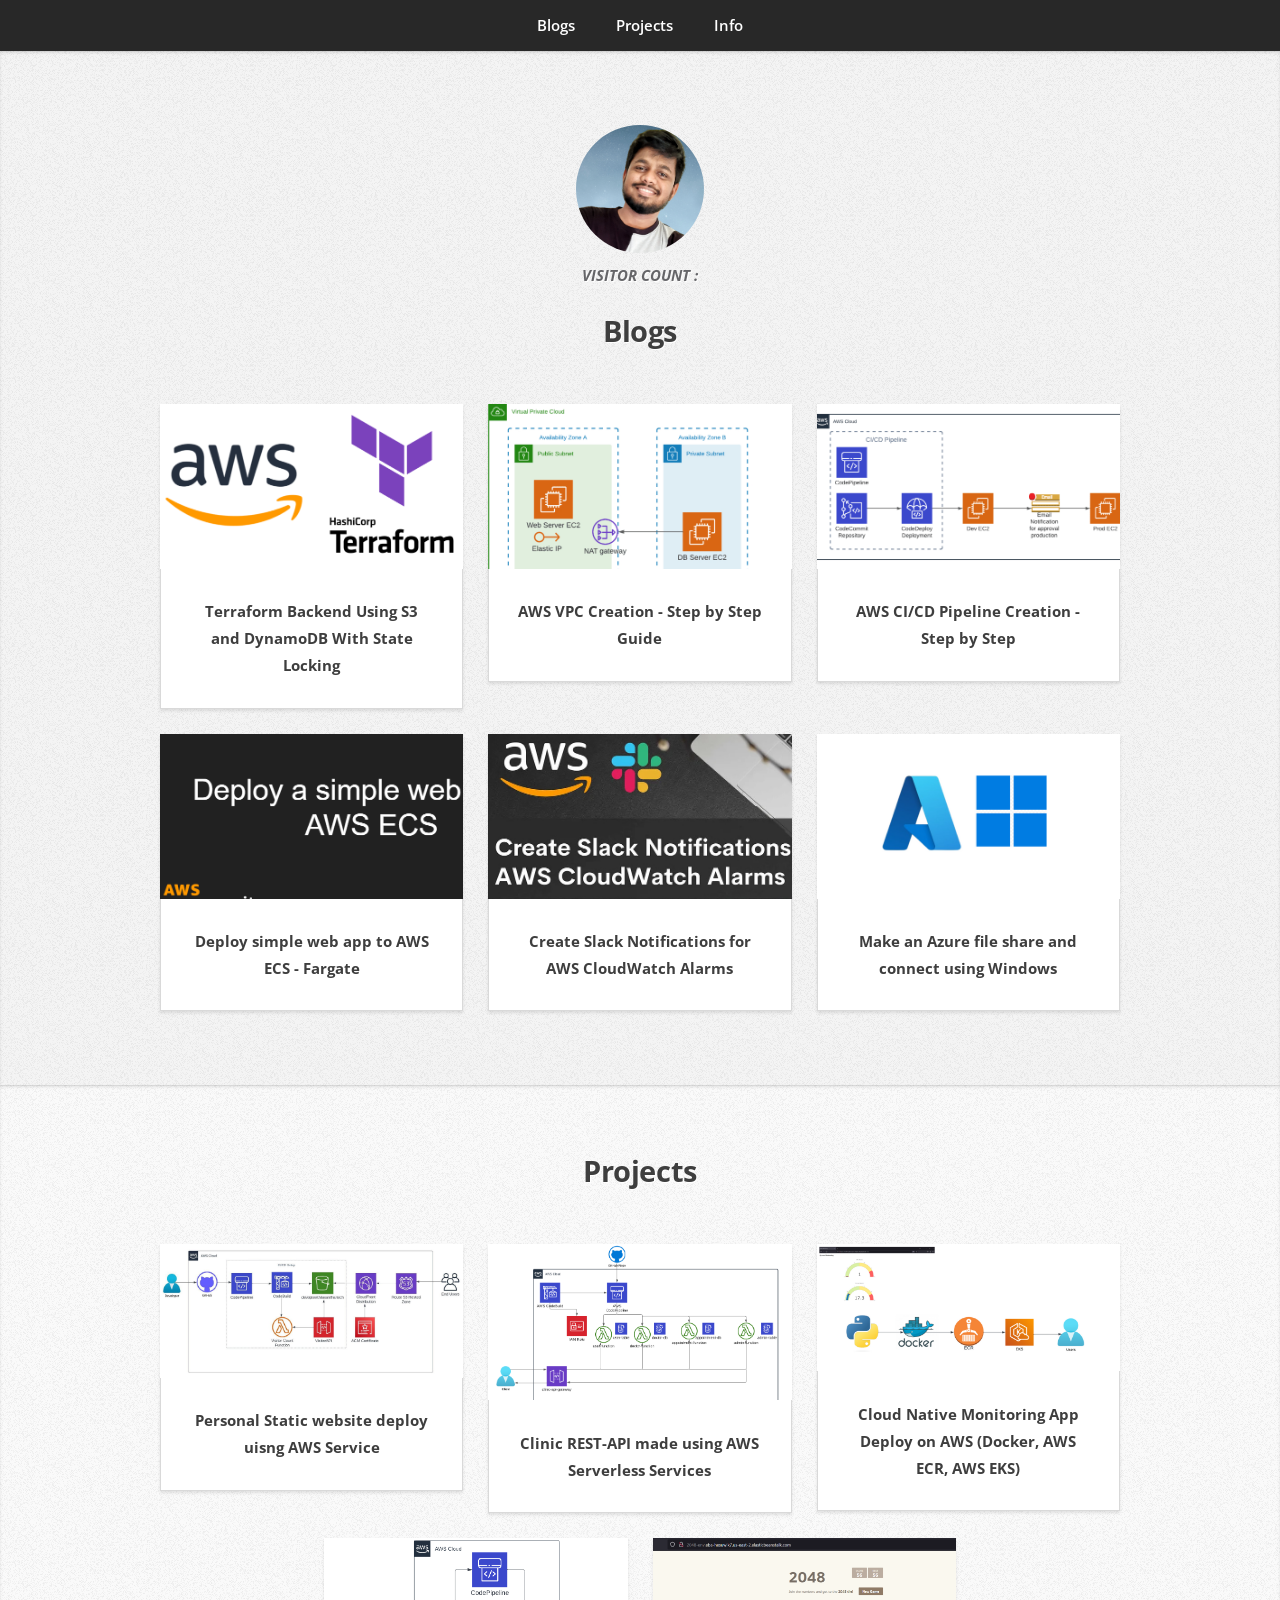
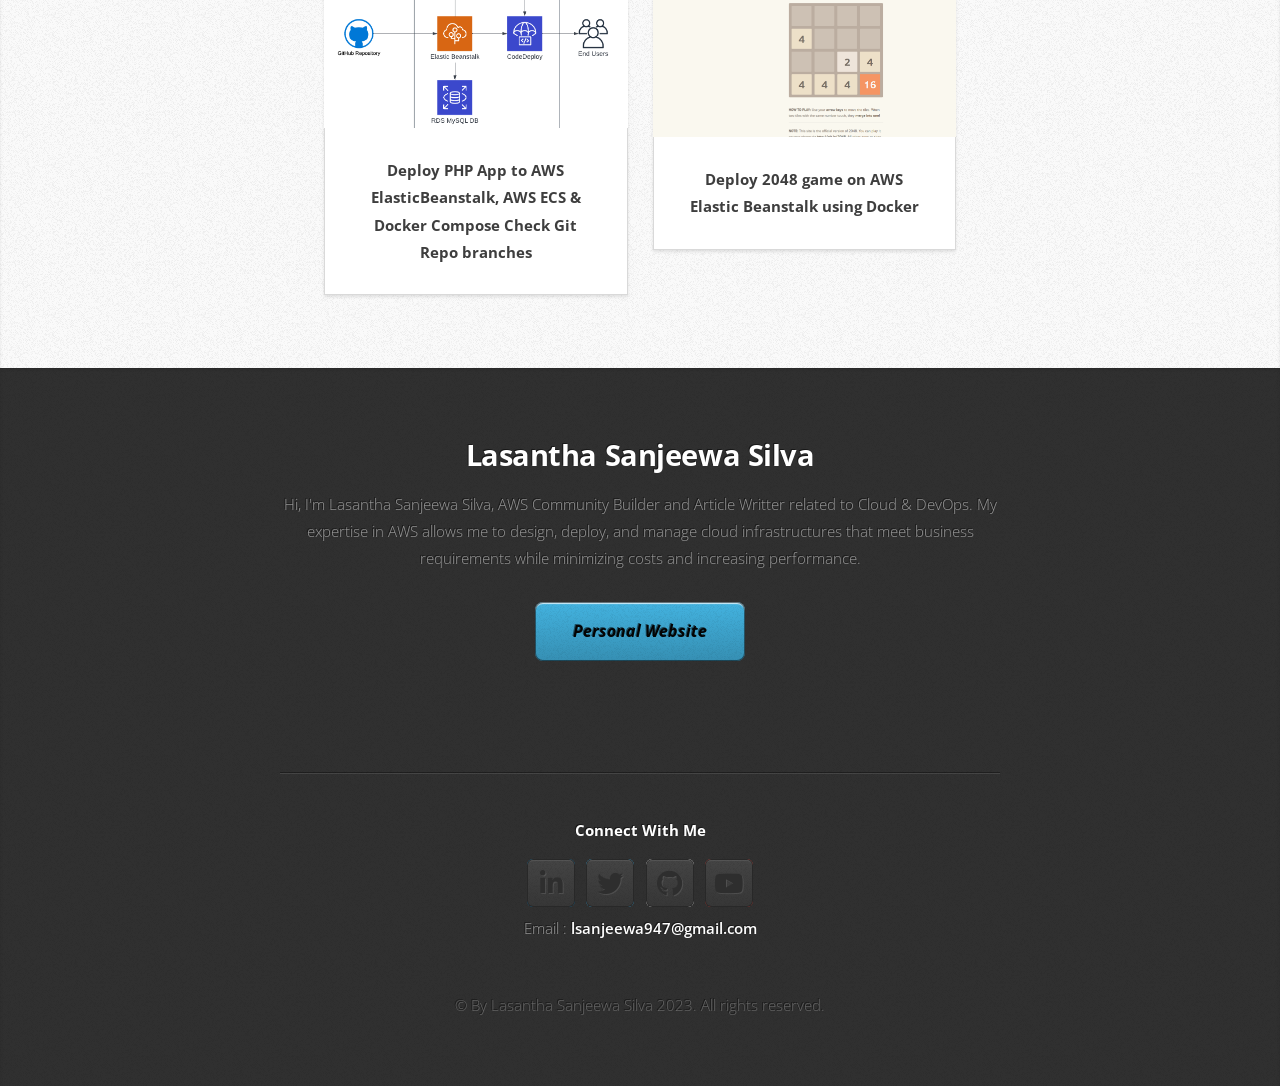
==== index.html @ e135e779 "2048 game project added" ====
<!DOCTYPE HTML>
<html>

<head>
	<title>DevOpsWithLasantha</title>
	<meta charset="utf-8" />
	<meta name="viewport" content="width=device-width, initial-scale=1, user-scalable=no" />
	<link rel="stylesheet" href="assets/css/main.css" />
	<link rel="shortcut icon" href="images/favicon.png">
</head>

<body class="is-preload">
	<nav id="nav">
		<ul class="container">
			<li><a href="#blogs">Blogs</a></li>
			<li><a href="#projects">Projects</a></li>
			<li><a href="#profile">Info</a></li>
		</ul>
	</nav>

	<!-- Blogs -->
	<article id="blogs" class="wrapper style3">
		<img src="images/me.png" alt="" style="width: 10%; height: 10%; border-radius: 50%;" />
		<div class="container">
			<p style="color: rgba(33, 33, 37, 0.677); font-style: italic; font-weight:bold;">VISITOR COUNT : <span id="visitor_counter"
					style="font-size: large" /></p>
			<header>
				<h2>Blogs</h2>
				<!-- <p>My blogs and articles</p> -->
			</header>
			<div class="row">
				<div class="col-4 col-6-medium col-12-small">
					<article class="box style2">
						<a href="https://www.linkedin.com/pulse/terraform-backend-using-s3-dynamodb-state-locking-sanjeewa-silva"
							class="image featured"><img src="images/pic01.png" alt="" /></a>
						<h4><a
								href="https://www.linkedin.com/pulse/terraform-backend-using-s3-dynamodb-state-locking-sanjeewa-silva">Terraform Backend Using S3 and DynamoDB
								With State Locking</a></h4>
						<!-- <p style="color: rgba(33, 33, 37, 0.677); font-weight: bold;">Terraform Backend Using S3 and DynamoDB
							With State Locking</p> -->
					</article>
				</div>
				<div class="col-4 col-6-medium col-12-small">
					<article class="box style2">
						<a href="https://dev.to/aws-builders/aws-vpc-creation-step-by-step-1pg7"
							class="image featured"><img src="images/pic02.jpg" alt="" /></a>
						<h4><a href="https://dev.to/aws-builders/aws-vpc-creation-step-by-step-1pg7">AWS VPC Creation - Step by Step Guide</a></h4>
					</article>
				</div>
				<div class="col-4 col-6-medium col-12-small">
					<article class="box style2">
						<a href="https://dev.to/aws-builders/aws-cicd-pipeline-creation-step-by-step-3cca"
							class="image featured"><img src="images/pic03.png" alt="" /></a>
						<h4><a href="https://dev.to/aws-builders/aws-cicd-pipeline-creation-step-by-step-3cca">AWS CI/CD Pipeline Creation - Step by
							Step</a></h4>
					</article>
				</div>
				<div class="col-4 col-6-medium col-12-small">
					<article class="box style2">
						<a href="https://youtu.be/NkG_6NHx3_g" class="image featured"><img src="images/pic04.png"
								alt="" /></a>
						<h4><a href="https://youtu.be/NkG_6NHx3_g">Deploy simple web app to AWS ECS -
							Fargate</a></h4>
					</article>
				</div>
				<div class="col-4 col-6-medium col-12-small">
					<article class="box style2">
						<a href="https://enlear.academy/create-slack-notifications-for-aws-cloudwatch-alarms-918e7bfd2ba5"
							class="image featured"><img src="images/pic05.jpg" alt="" /></a>
						<h4><a
								href="https://enlear.academy/create-slack-notifications-for-aws-cloudwatch-alarms-918e7bfd2ba5">Create Slack Notifications for AWS
								CloudWatch Alarms</a></h4>
					</article>
				</div>
				<div class="col-4 col-6-medium col-12-small">
					<article class="box style2">
						<a href="https://tealfeed.com/azure-file-share-connect-using-windows-qdv61"
							class="image featured"><img src="images/pic06.png" alt="" /></a>
						<h4><a href="https://tealfeed.com/azure-file-share-connect-using-windows-qdv61">Make an Azure file share and connect
							using Windows</a></h4>
					</article>
				</div>
			</div>
		</div>
	</article>

	<!-- Projects -->
	<article id="projects" class="wrapper style2">
		<div class="container">
			<header>
				<h2>Projects</h2>
				<!-- <p>Added github Repositories</p> -->
			</header>
			<div class="row aln-center">
				<div class="col-4 col-6-medium col-12-small">
					<article class="box style2">
						<a href="https://dev.to/aws-builders/how-i-built-my-personal-blog-site-using-aws-services-51l7" class="image featured"><img src="images/pro3.jpeg" alt="" /></a>
						<h4><a href="https://dev.to/aws-builders/how-i-built-my-personal-blog-site-using-aws-services-51l7">Personal Static website deploy uisng AWS Service</a></h4>
					</article>
				</div>
				<div class="col-4 col-6-medium col-12-small">
					<article class="box style2">
						<a href="https://github.com/sanju2/clinic-api" class="image featured"><img src="images/pro1.png"
								alt="" /></a>
						<h4><a href="https://github.com/sanju2/clinic-api">Clinic REST-API made using AWS Serverless
							Services</a></h4>
					</article>
				</div>
				<div class="col-4 col-6-medium col-12-small">
					<article class="box style2">
						<a href="https://github.com/sanju2/cloud-native-monitoring-app" class="image featured"><img
								src="images/pro4.png" alt="" /></a>
						<h4><a href="https://github.com/sanju2/cloud-native-monitoring-app">Cloud Native Monitoring App Deploy on AWS (Docker, AWS ECR, AWS EKS)</a></h4>
					</article>
				</div>
				<div class="col-4 col-6-medium col-12-small">
					<article class="box style2">
						<a href="https://github.com/sanju2/PHP-Crud-App" class="image featured"><img
								src="images/pro2.png" alt="" /></a>
						<h4><a href="https://github.com/sanju2/PHP-Crud-App">Deploy PHP App to AWS ElasticBeanstalk,
							AWS ECS & Docker Compose Check Git Repo branches</a></h4>
					</article>
				</div>
				<div class="col-4 col-6-medium col-12-small">
					<article class="box style2">
						<a href="https://github.com/sanju2/2048-game-on-aws-elasticbeanstalk" class="image featured"><img
								src="images/pro5.png" alt="" /></a>
						<h4><a href="https://github.com/sanju2/2048-game-on-aws-elasticbeanstalk">Deploy 2048 game on AWS Elastic Beanstalk using Docker</a></h4>
					</article>
				</div>
				<!-- <div class="col-4 col-6-medium col-12-small">
					<article class="box style2">
						<a href="https://github.com/sanju2/clinic-api" class="image featured"><img src="images/pro1.png" alt="" /></a>
						<h3><a href="https://github.com/sanju2/clinic-api">Clinic REST-API</a></h3>
						<p>Clinic REST-API made using AWS Serverless Services</p>
					</article>
				</div> -->
			</div>
			<!-- <footer>
				<p style="color: black;">Personal Website</p>
				<a href="https://sanju2.github.io" class="button small scrolly">Click Me</a>
			</footer> -->
		</div>
	</article>

	<!-- Contact && profile -->
	<article id="profile" class="wrapper style4">
		<div class="container medium">
			<header>
				<h2>Lasantha Sanjeewa Silva</h2>
				<My>Hi, I'm Lasantha Sanjeewa Silva, AWS Community Builder and Article Writter related to Cloud & DevOps. My expertise in AWS allows me to design, deploy, and manage cloud infrastructures that meet business requirements while minimizing costs and increasing performance.</p>
				<a href="https://sanju2.github.io" class="button small" style="font-style: italic; color: white;">Personal Website</a>
			</header>
			<div class="row">
				<div class="col-12">
					<hr />
					<h4>Connect With Me</h4>
					<ul class="social">
						<li><a href="https://www.linkedin.com/comm/mynetwork/discovery-see-all?usecase=PEOPLE_FOLLOWS&followMember=lasanthasilva" class="icon brands fa-linkedin-in"><span
							class="label">LinkedIn</span></a></li>
						<li><a href="https://twitter.com/LasanthaSilva96" class="icon brands fa-twitter"><span
									class="label">Twitter</span></a></li>
						<li><a href="https://github.com/sanju2" class="icon brands fa-github"><span
									class="label">Github</span></a></li>
						<li><a href="https://www.youtube.com/@devopswithlasantha" class="icon brands fa-youtube"><span
									class="label">Youtube</span></a></li>
					</ul>
					<p>Email : <b style="color: white;">lsanjeewa947@gmail.com</b></p>
					<br>
					<ul id="copyright">
						<li>&copy; By Lasantha Sanjeewa Silva 2023. All rights reserved.</li>
						<!-- <li>Design: <a href="http://html5up.net">HTML5 UP</a></li> -->
					</ul>
				</div>
			</div>
		</div>
	</article>

	<!-- Scripts -->
	<script src="assets/js/jquery.min.js"></script>
	<script src="assets/js/jquery.scrolly.min.js"></script>
	<script src="assets/js/browser.min.js"></script>
	<script src="assets/js/breakpoints.min.js"></script>
	<script src="assets/js/util.js"></script>
	<script src="assets/js/main.js"></script>
	<script>
		fetch('https://klwawx925m.execute-api.us-east-2.amazonaws.com/dev')
			.then(response => response.json())
			.then((data) => {
				document.getElementById('visitor_counter').innerText = data.Count
			})
	</script>
</body>

</html>
---- assets/css/main.css ----
@import url("https://fonts.googleapis.com/css?family=Open+Sans:300,300italic,600,600italic,700");
@import url("fontawesome-all.min.css");

/*
	Miniport by HTML5 UP
	html5up.net | @ajlkn
	Free for personal and commercial use under the CCA 3.0 license (html5up.net/license)
*/

html, body, div, span, applet, object,
iframe, h1, h2, h3, h4, h5, h6, p, blockquote,
pre, a, abbr, acronym, address, big, cite,
code, del, dfn, em, img, ins, kbd, q, s, samp,
small, strike, strong, sub, sup, tt, var, b,
u, i, center, dl, dt, dd, ol, ul, li, fieldset,
form, label, legend, table, caption, tbody,
tfoot, thead, tr, th, td, article, aside,
canvas, details, embed, figure, figcaption,
footer, header, hgroup, menu, nav, output, ruby,
section, summary, time, mark, audio, video {
	margin: 0;
	padding: 0;
	border: 0;
	font-size: 100%;
	font: inherit;
	vertical-align: baseline;}

article, aside, details, figcaption, figure,
footer, header, hgroup, menu, nav, section {
	display: block;}

body {
	line-height: 1;
}

ol, ul {
	list-style: none;
}

blockquote, q {
	quotes: none;
}

	blockquote:before, blockquote:after, q:before, q:after {
		content: '';
		content: none;
	}

table {
	border-collapse: collapse;
	border-spacing: 0;
}

body {
	-webkit-text-size-adjust: none;
}

mark {
	background-color: transparent;
	color: inherit;
}

input::-moz-focus-inner {
	border: 0;
	padding: 0;
}

input, select, textarea {
	-moz-appearance: none;
	-webkit-appearance: none;
	-ms-appearance: none;
	appearance: none;
}

/* Basic */

	html {
		box-sizing: border-box;
	}

	*, *:before, *:after {
		box-sizing: inherit;
	}

	body {
		padding-top: 3.5em;
	}

		body.is-preload *, body.is-preload *:before, body.is-preload *:after {
			-moz-animation: none !important;
			-webkit-animation: none !important;
			-ms-animation: none !important;
			animation: none !important;
			-moz-transition: none !important;
			-webkit-transition: none !important;
			-ms-transition: none !important;
			transition: none !important;
		}

	body, input, textarea, select {
		font-family: 'Open Sans', sans-serif;
		line-height: 1.85em;
		color: #888;
		font-weight: 300;
		font-size: 13pt;
	}

	a {
		-moz-transition: color .2s ease-in-out;
		-webkit-transition: color .2s ease-in-out;
		-ms-transition: color .2s ease-in-out;
		transition: color .2s ease-in-out;
		color: #43B3E0;
		text-decoration: underline;
	}

		a:hover {
			color: #43bff0 !important;
		}

		a img {
			border: 0;
		}

	b, strong {
		font-weight: 600;
		color: #3e3e3e;
	}

	i, em {
		font-style: italic;
	}

	sub {
		position: relative;
		top: 0.5em;
		font-size: 0.8em;
	}

	sup {
		position: relative;
		top: -0.5em;
		font-size: 0.8em;
	}

	blockquote {
		border-left: solid 0.75em #eee;
		padding: 1em 0 1em 1.5em;
		font-style: italic;
	}

	h1, h2, h3, h4, h5, h6 {
		color: #3e3e3e;
		margin: 0 0 0.75em 0;
	}

	h1 a, h2 a, h3 a, h4 a, h5 a, h6 a {
		text-decoration: none;
		color: inherit;
	}

	h2, h3, h4, h5, h6 {
		font-weight: 700;
	}

	h1 {
		font-size: 3.25em;
		letter-spacing: -0.025em;
		font-weight: 300;
	}

		h1 strong {
			font-weight: 700;
		}

	h2 {
		font-size: 2em;
		letter-spacing: -0.015em;
	}

	h3 {
		font-size: 1.5em;
		letter-spacing: -0.015em;
	}

	em, i {
		font-style: italic;
	}

	br.clear {
		clear: both;
	}

	hr {
		border: 0;
		border-top: solid 1px #444;
		border-top-color: rgba(0, 0, 0, 0.35);
		box-shadow: 0px 1px 0px 0px rgba(255, 255, 255, 0.1);
		height: 1px;
		margin: 3em 0;
	}

	p, ul, ol, dl, table {
		margin-bottom: 2em;
	}

	header {
		margin: 0 0 3em 0;
	}

		header > p {
			font-size: 1.25em;
			margin: 0;
		}

	footer {
		margin: 3em 0 0 0;
	}

		footer > p {
			font-size: 1.25em;
		}

/* Container */

	.container {
		margin: 0 auto;
		max-width: calc(100% - 50px);
		width: 1200px;
	}

		.container.medium {
			width: 900px;
		}

		@media screen and (max-width: 1680px) {

			.container {
				width: 1200px;
			}

				.container.medium {
					width: 900px;
				}

		}

		@media screen and (max-width: 1280px) {

			.container {
				width: 960px;
			}

				.container.medium {
					width: 720px;
				}

		}

		@media screen and (max-width: 980px) {

			.container {
				width: 100%;
			}

				.container.medium {
					width: 75%;
				}

		}

		@media screen and (max-width: 736px) {

			.container {
				width: 100%;
				max-width: calc(100% - 30px);
			}

				.container.medium {
					width: 100%;
				}

		}

/* Row */

	.row {
		display: flex;
		flex-wrap: wrap;
		box-sizing: border-box;
		align-items: stretch;
	}

		.row > * {
			box-sizing: border-box;
		}

		.row.gtr-uniform > * > :last-child {
			margin-bottom: 0;
		}

		.row.aln-left {
			justify-content: flex-start;
		}

		.row.aln-center {
			justify-content: center;
		}

		.row.aln-right {
			justify-content: flex-end;
		}

		.row.aln-top {
			align-items: flex-start;
		}

		.row.aln-middle {
			align-items: center;
		}

		.row.aln-bottom {
			align-items: flex-end;
		}

		.row > .imp {
			order: -1;
		}

		.row > .col-1 {
			width: 8.33333%;
		}

		.row > .off-1 {
			margin-left: 8.33333%;
		}

		.row > .col-2 {
			width: 16.66667%;
		}

		.row > .off-2 {
			margin-left: 16.66667%;
		}

		.row > .col-3 {
			width: 25%;
		}

		.row > .off-3 {
			margin-left: 25%;
		}

		.row > .col-4 {
			width: 33.33333%;
		}

		.row > .off-4 {
			margin-left: 33.33333%;
		}

		.row > .col-5 {
			width: 41.66667%;
		}

		.row > .off-5 {
			margin-left: 41.66667%;
		}

		.row > .col-6 {
			width: 50%;
		}

		.row > .off-6 {
			margin-left: 50%;
		}

		.row > .col-7 {
			width: 58.33333%;
		}

		.row > .off-7 {
			margin-left: 58.33333%;
		}

		.row > .col-8 {
			width: 66.66667%;
		}

		.row > .off-8 {
			margin-left: 66.66667%;
		}

		.row > .col-9 {
			width: 75%;
		}

		.row > .off-9 {
			margin-left: 75%;
		}

		.row > .col-10 {
			width: 83.33333%;
		}

		.row > .off-10 {
			margin-left: 83.33333%;
		}

		.row > .col-11 {
			width: 91.66667%;
		}

		.row > .off-11 {
			margin-left: 91.66667%;
		}

		.row > .col-12 {
			width: 100%;
		}

		.row > .off-12 {
			margin-left: 100%;
		}

		.row.gtr-0 {
			margin-top: 0px;
			margin-left: 0px;
		}

			.row.gtr-0 > * {
				padding: 0px 0 0 0px;
			}

			.row.gtr-0.gtr-uniform {
				margin-top: 0px;
			}

				.row.gtr-0.gtr-uniform > * {
					padding-top: 0px;
				}

		.row.gtr-25 {
			margin-top: -6.25px;
			margin-left: -6.25px;
		}

			.row.gtr-25 > * {
				padding: 6.25px 0 0 6.25px;
			}

			.row.gtr-25.gtr-uniform {
				margin-top: -6.25px;
			}

				.row.gtr-25.gtr-uniform > * {
					padding-top: 6.25px;
				}

		.row.gtr-50 {
			margin-top: -12.5px;
			margin-left: -12.5px;
		}

			.row.gtr-50 > * {
				padding: 12.5px 0 0 12.5px;
			}

			.row.gtr-50.gtr-uniform {
				margin-top: -12.5px;
			}

				.row.gtr-50.gtr-uniform > * {
					padding-top: 12.5px;
				}

		.row {
			margin-top: -25px;
			margin-left: -25px;
		}

			.row > * {
				padding: 25px 0 0 25px;
			}

			.row.gtr-uniform {
				margin-top: -25px;
			}

				.row.gtr-uniform > * {
					padding-top: 25px;
				}

		.row.gtr-150 {
			margin-top: -37.5px;
			margin-left: -37.5px;
		}

			.row.gtr-150 > * {
				padding: 37.5px 0 0 37.5px;
			}

			.row.gtr-150.gtr-uniform {
				margin-top: -37.5px;
			}

				.row.gtr-150.gtr-uniform > * {
					padding-top: 37.5px;
				}

		.row.gtr-200 {
			margin-top: -50px;
			margin-left: -50px;
		}

			.row.gtr-200 > * {
				padding: 50px 0 0 50px;
			}

			.row.gtr-200.gtr-uniform {
				margin-top: -50px;
			}

				.row.gtr-200.gtr-uniform > * {
					padding-top: 50px;
				}

		@media screen and (max-width: 1680px) {

			.row {
				display: flex;
				flex-wrap: wrap;
				box-sizing: border-box;
				align-items: stretch;
			}

				.row > * {
					box-sizing: border-box;
				}

				.row.gtr-uniform > * > :last-child {
					margin-bottom: 0;
				}

				.row.aln-left {
					justify-content: flex-start;
				}

				.row.aln-center {
					justify-content: center;
				}

				.row.aln-right {
					justify-content: flex-end;
				}

				.row.aln-top {
					align-items: flex-start;
				}

				.row.aln-middle {
					align-items: center;
				}

				.row.aln-bottom {
					align-items: flex-end;
				}

				.row > .imp-xlarge {
					order: -1;
				}

				.row > .col-1-xlarge {
					width: 8.33333%;
				}

				.row > .off-1-xlarge {
					margin-left: 8.33333%;
				}

				.row > .col-2-xlarge {
					width: 16.66667%;
				}

				.row > .off-2-xlarge {
					margin-left: 16.66667%;
				}

				.row > .col-3-xlarge {
					width: 25%;
				}

				.row > .off-3-xlarge {
					margin-left: 25%;
				}

				.row > .col-4-xlarge {
					width: 33.33333%;
				}

				.row > .off-4-xlarge {
					margin-left: 33.33333%;
				}

				.row > .col-5-xlarge {
					width: 41.66667%;
				}

				.row > .off-5-xlarge {
					margin-left: 41.66667%;
				}

				.row > .col-6-xlarge {
					width: 50%;
				}

				.row > .off-6-xlarge {
					margin-left: 50%;
				}

				.row > .col-7-xlarge {
					width: 58.33333%;
				}

				.row > .off-7-xlarge {
					margin-left: 58.33333%;
				}

				.row > .col-8-xlarge {
					width: 66.66667%;
				}

				.row > .off-8-xlarge {
					margin-left: 66.66667%;
				}

				.row > .col-9-xlarge {
					width: 75%;
				}

				.row > .off-9-xlarge {
					margin-left: 75%;
				}

				.row > .col-10-xlarge {
					width: 83.33333%;
				}

				.row > .off-10-xlarge {
					margin-left: 83.33333%;
				}

				.row > .col-11-xlarge {
					width: 91.66667%;
				}

				.row > .off-11-xlarge {
					margin-left: 91.66667%;
				}

				.row > .col-12-xlarge {
					width: 100%;
				}

				.row > .off-12-xlarge {
					margin-left: 100%;
				}

				.row.gtr-0 {
					margin-top: 0px;
					margin-left: 0px;
				}

					.row.gtr-0 > * {
						padding: 0px 0 0 0px;
					}

					.row.gtr-0.gtr-uniform {
						margin-top: 0px;
					}

						.row.gtr-0.gtr-uniform > * {
							padding-top: 0px;
						}

				.row.gtr-25 {
					margin-top: -6.25px;
					margin-left: -6.25px;
				}

					.row.gtr-25 > * {
						padding: 6.25px 0 0 6.25px;
					}

					.row.gtr-25.gtr-uniform {
						margin-top: -6.25px;
					}

						.row.gtr-25.gtr-uniform > * {
							padding-top: 6.25px;
						}

				.row.gtr-50 {
					margin-top: -12.5px;
					margin-left: -12.5px;
				}

					.row.gtr-50 > * {
						padding: 12.5px 0 0 12.5px;
					}

					.row.gtr-50.gtr-uniform {
						margin-top: -12.5px;
					}

						.row.gtr-50.gtr-uniform > * {
							padding-top: 12.5px;
						}

				.row {
					margin-top: -25px;
					margin-left: -25px;
				}

					.row > * {
						padding: 25px 0 0 25px;
					}

					.row.gtr-uniform {
						margin-top: -25px;
					}

						.row.gtr-uniform > * {
							padding-top: 25px;
						}

				.row.gtr-150 {
					margin-top: -37.5px;
					margin-left: -37.5px;
				}

					.row.gtr-150 > * {
						padding: 37.5px 0 0 37.5px;
					}

					.row.gtr-150.gtr-uniform {
						margin-top: -37.5px;
					}

						.row.gtr-150.gtr-uniform > * {
							padding-top: 37.5px;
						}

				.row.gtr-200 {
					margin-top: -50px;
					margin-left: -50px;
				}

					.row.gtr-200 > * {
						padding: 50px 0 0 50px;
					}

					.row.gtr-200.gtr-uniform {
						margin-top: -50px;
					}

						.row.gtr-200.gtr-uniform > * {
							padding-top: 50px;
						}

		}

		@media screen and (max-width: 1280px) {

			.row {
				display: flex;
				flex-wrap: wrap;
				box-sizing: border-box;
				align-items: stretch;
			}

				.row > * {
					box-sizing: border-box;
				}

				.row.gtr-uniform > * > :last-child {
					margin-bottom: 0;
				}

				.row.aln-left {
					justify-content: flex-start;
				}

				.row.aln-center {
					justify-content: center;
				}

				.row.aln-right {
					justify-content: flex-end;
				}

				.row.aln-top {
					align-items: flex-start;
				}

				.row.aln-middle {
					align-items: center;
				}

				.row.aln-bottom {
					align-items: flex-end;
				}

				.row > .imp-large {
					order: -1;
				}

				.row > .col-1-large {
					width: 8.33333%;
				}

				.row > .off-1-large {
					margin-left: 8.33333%;
				}

				.row > .col-2-large {
					width: 16.66667%;
				}

				.row > .off-2-large {
					margin-left: 16.66667%;
				}

				.row > .col-3-large {
					width: 25%;
				}

				.row > .off-3-large {
					margin-left: 25%;
				}

				.row > .col-4-large {
					width: 33.33333%;
				}

				.row > .off-4-large {
					margin-left: 33.33333%;
				}

				.row > .col-5-large {
					width: 41.66667%;
				}

				.row > .off-5-large {
					margin-left: 41.66667%;
				}

				.row > .col-6-large {
					width: 50%;
				}

				.row > .off-6-large {
					margin-left: 50%;
				}

				.row > .col-7-large {
					width: 58.33333%;
				}

				.row > .off-7-large {
					margin-left: 58.33333%;
				}

				.row > .col-8-large {
					width: 66.66667%;
				}

				.row > .off-8-large {
					margin-left: 66.66667%;
				}

				.row > .col-9-large {
					width: 75%;
				}

				.row > .off-9-large {
					margin-left: 75%;
				}

				.row > .col-10-large {
					width: 83.33333%;
				}

				.row > .off-10-large {
					margin-left: 83.33333%;
				}

				.row > .col-11-large {
					width: 91.66667%;
				}

				.row > .off-11-large {
					margin-left: 91.66667%;
				}

				.row > .col-12-large {
					width: 100%;
				}

				.row > .off-12-large {
					margin-left: 100%;
				}

				.row.gtr-0 {
					margin-top: 0px;
					margin-left: 0px;
				}

					.row.gtr-0 > * {
						padding: 0px 0 0 0px;
					}

					.row.gtr-0.gtr-uniform {
						margin-top: 0px;
					}

						.row.gtr-0.gtr-uniform > * {
							padding-top: 0px;
						}

				.row.gtr-25 {
					margin-top: -6.25px;
					margin-left: -6.25px;
				}

					.row.gtr-25 > * {
						padding: 6.25px 0 0 6.25px;
					}

					.row.gtr-25.gtr-uniform {
						margin-top: -6.25px;
					}

						.row.gtr-25.gtr-uniform > * {
							padding-top: 6.25px;
						}

				.row.gtr-50 {
					margin-top: -12.5px;
					margin-left: -12.5px;
				}

					.row.gtr-50 > * {
						padding: 12.5px 0 0 12.5px;
					}

					.row.gtr-50.gtr-uniform {
						margin-top: -12.5px;
					}

						.row.gtr-50.gtr-uniform > * {
							padding-top: 12.5px;
						}

				.row {
					margin-top: -25px;
					margin-left: -25px;
				}

					.row > * {
						padding: 25px 0 0 25px;
					}

					.row.gtr-uniform {
						margin-top: -25px;
					}

						.row.gtr-uniform > * {
							padding-top: 25px;
						}

				.row.gtr-150 {
					margin-top: -37.5px;
					margin-left: -37.5px;
				}

					.row.gtr-150 > * {
						padding: 37.5px 0 0 37.5px;
					}

					.row.gtr-150.gtr-uniform {
						margin-top: -37.5px;
					}

						.row.gtr-150.gtr-uniform > * {
							padding-top: 37.5px;
						}

				.row.gtr-200 {
					margin-top: -50px;
					margin-left: -50px;
				}

					.row.gtr-200 > * {
						padding: 50px 0 0 50px;
					}

					.row.gtr-200.gtr-uniform {
						margin-top: -50px;
					}

						.row.gtr-200.gtr-uniform > * {
							padding-top: 50px;
						}

		}

		@media screen and (max-width: 980px) {

			.row {
				display: flex;
				flex-wrap: wrap;
				box-sizing: border-box;
				align-items: stretch;
			}

				.row > * {
					box-sizing: border-box;
				}

				.row.gtr-uniform > * > :last-child {
					margin-bottom: 0;
				}

				.row.aln-left {
					justify-content: flex-start;
				}

				.row.aln-center {
					justify-content: center;
				}

				.row.aln-right {
					justify-content: flex-end;
				}

				.row.aln-top {
					align-items: flex-start;
				}

				.row.aln-middle {
					align-items: center;
				}

				.row.aln-bottom {
					align-items: flex-end;
				}

				.row > .imp-medium {
					order: -1;
				}

				.row > .col-1-medium {
					width: 8.33333%;
				}

				.row > .off-1-medium {
					margin-left: 8.33333%;
				}

				.row > .col-2-medium {
					width: 16.66667%;
				}

				.row > .off-2-medium {
					margin-left: 16.66667%;
				}

				.row > .col-3-medium {
					width: 25%;
				}

				.row > .off-3-medium {
					margin-left: 25%;
				}

				.row > .col-4-medium {
					width: 33.33333%;
				}

				.row > .off-4-medium {
					margin-left: 33.33333%;
				}

				.row > .col-5-medium {
					width: 41.66667%;
				}

				.row > .off-5-medium {
					margin-left: 41.66667%;
				}

				.row > .col-6-medium {
					width: 50%;
				}

				.row > .off-6-medium {
					margin-left: 50%;
				}

				.row > .col-7-medium {
					width: 58.33333%;
				}

				.row > .off-7-medium {
					margin-left: 58.33333%;
				}

				.row > .col-8-medium {
					width: 66.66667%;
				}

				.row > .off-8-medium {
					margin-left: 66.66667%;
				}

				.row > .col-9-medium {
					width: 75%;
				}

				.row > .off-9-medium {
					margin-left: 75%;
				}

				.row > .col-10-medium {
					width: 83.33333%;
				}

				.row > .off-10-medium {
					margin-left: 83.33333%;
				}

				.row > .col-11-medium {
					width: 91.66667%;
				}

				.row > .off-11-medium {
					margin-left: 91.66667%;
				}

				.row > .col-12-medium {
					width: 100%;
				}

				.row > .off-12-medium {
					margin-left: 100%;
				}

				.row.gtr-0 {
					margin-top: 0px;
					margin-left: 0px;
				}

					.row.gtr-0 > * {
						padding: 0px 0 0 0px;
					}

					.row.gtr-0.gtr-uniform {
						margin-top: 0px;
					}

						.row.gtr-0.gtr-uniform > * {
							padding-top: 0px;
						}

				.row.gtr-25 {
					margin-top: -6.25px;
					margin-left: -6.25px;
				}

					.row.gtr-25 > * {
						padding: 6.25px 0 0 6.25px;
					}

					.row.gtr-25.gtr-uniform {
						margin-top: -6.25px;
					}

						.row.gtr-25.gtr-uniform > * {
							padding-top: 6.25px;
						}

				.row.gtr-50 {
					margin-top: -12.5px;
					margin-left: -12.5px;
				}

					.row.gtr-50 > * {
						padding: 12.5px 0 0 12.5px;
					}

					.row.gtr-50.gtr-uniform {
						margin-top: -12.5px;
					}

						.row.gtr-50.gtr-uniform > * {
							padding-top: 12.5px;
						}

				.row {
					margin-top: -25px;
					margin-left: -25px;
				}

					.row > * {
						padding: 25px 0 0 25px;
					}

					.row.gtr-uniform {
						margin-top: -25px;
					}

						.row.gtr-uniform > * {
							padding-top: 25px;
						}

				.row.gtr-150 {
					margin-top: -37.5px;
					margin-left: -37.5px;
				}

					.row.gtr-150 > * {
						padding: 37.5px 0 0 37.5px;
					}

					.row.gtr-150.gtr-uniform {
						margin-top: -37.5px;
					}

						.row.gtr-150.gtr-uniform > * {
							padding-top: 37.5px;
						}

				.row.gtr-200 {
					margin-top: -50px;
					margin-left: -50px;
				}

					.row.gtr-200 > * {
						padding: 50px 0 0 50px;
					}

					.row.gtr-200.gtr-uniform {
						margin-top: -50px;
					}

						.row.gtr-200.gtr-uniform > * {
							padding-top: 50px;
						}

		}

		@media screen and (max-width: 736px) {

			.row {
				display: flex;
				flex-wrap: wrap;
				box-sizing: border-box;
				align-items: stretch;
			}

				.row > * {
					box-sizing: border-box;
				}

				.row.gtr-uniform > * > :last-child {
					margin-bottom: 0;
				}

				.row.aln-left {
					justify-content: flex-start;
				}

				.row.aln-center {
					justify-content: center;
				}

				.row.aln-right {
					justify-content: flex-end;
				}

				.row.aln-top {
					align-items: flex-start;
				}

				.row.aln-middle {
					align-items: center;
				}

				.row.aln-bottom {
					align-items: flex-end;
				}

				.row > .imp-small {
					order: -1;
				}

				.row > .col-1-small {
					width: 8.33333%;
				}

				.row > .off-1-small {
					margin-left: 8.33333%;
				}

				.row > .col-2-small {
					width: 16.66667%;
				}

				.row > .off-2-small {
					margin-left: 16.66667%;
				}

				.row > .col-3-small {
					width: 25%;
				}

				.row > .off-3-small {
					margin-left: 25%;
				}

				.row > .col-4-small {
					width: 33.33333%;
				}

				.row > .off-4-small {
					margin-left: 33.33333%;
				}

				.row > .col-5-small {
					width: 41.66667%;
				}

				.row > .off-5-small {
					margin-left: 41.66667%;
				}

				.row > .col-6-small {
					width: 50%;
				}

				.row > .off-6-small {
					margin-left: 50%;
				}

				.row > .col-7-small {
					width: 58.33333%;
				}

				.row > .off-7-small {
					margin-left: 58.33333%;
				}

				.row > .col-8-small {
					width: 66.66667%;
				}

				.row > .off-8-small {
					margin-left: 66.66667%;
				}

				.row > .col-9-small {
					width: 75%;
				}

				.row > .off-9-small {
					margin-left: 75%;
				}

				.row > .col-10-small {
					width: 83.33333%;
				}

				.row > .off-10-small {
					margin-left: 83.33333%;
				}

				.row > .col-11-small {
					width: 91.66667%;
				}

				.row > .off-11-small {
					margin-left: 91.66667%;
				}

				.row > .col-12-small {
					width: 100%;
				}

				.row > .off-12-small {
					margin-left: 100%;
				}

				.row.gtr-0 {
					margin-top: 0px;
					margin-left: 0px;
				}

					.row.gtr-0 > * {
						padding: 0px 0 0 0px;
					}

					.row.gtr-0.gtr-uniform {
						margin-top: 0px;
					}

						.row.gtr-0.gtr-uniform > * {
							padding-top: 0px;
						}

				.row.gtr-25 {
					margin-top: -3.75px;
					margin-left: -3.75px;
				}

					.row.gtr-25 > * {
						padding: 3.75px 0 0 3.75px;
					}

					.row.gtr-25.gtr-uniform {
						margin-top: -3.75px;
					}

						.row.gtr-25.gtr-uniform > * {
							padding-top: 3.75px;
						}

				.row.gtr-50 {
					margin-top: -7.5px;
					margin-left: -7.5px;
				}

					.row.gtr-50 > * {
						padding: 7.5px 0 0 7.5px;
					}

					.row.gtr-50.gtr-uniform {
						margin-top: -7.5px;
					}

						.row.gtr-50.gtr-uniform > * {
							padding-top: 7.5px;
						}

				.row {
					margin-top: -15px;
					margin-left: -15px;
				}

					.row > * {
						padding: 15px 0 0 15px;
					}

					.row.gtr-uniform {
						margin-top: -15px;
					}

						.row.gtr-uniform > * {
							padding-top: 15px;
						}

				.row.gtr-150 {
					margin-top: -22.5px;
					margin-left: -22.5px;
				}

					.row.gtr-150 > * {
						padding: 22.5px 0 0 22.5px;
					}

					.row.gtr-150.gtr-uniform {
						margin-top: -22.5px;
					}

						.row.gtr-150.gtr-uniform > * {
							padding-top: 22.5px;
						}

				.row.gtr-200 {
					margin-top: -30px;
					margin-left: -30px;
				}

					.row.gtr-200 > * {
						padding: 30px 0 0 30px;
					}

					.row.gtr-200.gtr-uniform {
						margin-top: -30px;
					}

						.row.gtr-200.gtr-uniform > * {
							padding-top: 30px;
						}

		}

/* Form */

	form label {
		color: #3e3e3e;
		font-weight: 700;
		display: block;
		margin: 0 0 0.5em 0;
	}

	form input[type=text],
	form input[type=email],
	form input[type=password],
	form select,
	form textarea {
		-moz-transition: background .2s ease-in-out, box-shadow .2s ease-in-out;
		-webkit-transition: background .2s ease-in-out, box-shadow .2s ease-in-out;
		-ms-transition: background .2s ease-in-out, box-shadow .2s ease-in-out;
		transition: background .2s ease-in-out, box-shadow .2s ease-in-out;
		-webkit-appearance: none;
		display: block;
		border: 0;
		padding: 0.75em;
		font-size: 1em;
		border-radius: 8px;
		border: solid 1px #ddd;
		background: #fff;
		color: #bbb;
		box-shadow: inset 0px 2px 3px 1px rgba(0, 0, 0, 0.05), 0px 1px 0px 0px rgba(255, 255, 255, 0.025);
		width: 100%;
	}

		form input[type=text]:focus,
		form input[type=email]:focus,
		form input[type=password]:focus,
		form select:focus,
		form textarea:focus {
			background: #fafafa;
			box-shadow: inset 0px 2px 5px 0px rgba(0, 0, 0, 0.05), 0px 1px 0px 0px rgba(255, 255, 255, 0.025), inset 0px 0px 2px 1px #43bff0;
		}

	form textarea {
		height: 15em;
	}

	form .actions:last-child {
		margin-bottom: 0;
	}

	form ::-webkit-input-placeholder {
		color: #555 !important;
	}

	form :-moz-placeholder {
		color: #555 !important;
	}

	form ::-moz-placeholder {
		color: #555 !important;
	}

	form :-ms-input-placeholder {
		color: #555 !important;
	}

	form ::-moz-focus-inner {
		border: 0;
	}

/* Tables */

	table {
		width: 100%;
	}

		table.default {
			width: 100%;
		}

			table.default tr {
				border-top: solid 1px #eee;
			}

				table.default tr:first-child {
					border-top: 0;
				}

			table.default td {
				padding: 0.5em 1em 0.5em 1em;
			}

			table.default th {
				text-align: left;
				padding: 0.5em 1em 0.5em 1em;
				font-weight: 600;
				margin: 0 0 1em 0;
			}

			table.default thead {
				background: #4f4f4f;
				color: #fff;
			}

/* Section/Article */

	section, article {
		margin-bottom: 3em;
	}

	section > :last-child,
	article > :last-child,
	section:last-child,
	article:last-child {
		margin-bottom: 0;
	}

/* Image */

	.image {
		display: inline-block;
		position: relative;
	}

		.image img {
			display: block;
			width: 100%;
		}

		.image.fit {
			display: block;
			width: 100%;
		}

		.image.featured {
			display: block;
			width: 100%;
			margin: 0 0 2em 0;
		}

		.image.left {
			float: left;
			margin: 0 2em 2em 0;
		}

		.image.centered {
			display: block;
			margin: 0 0 2em 0;
		}

			.image.centered img {
				margin: 0 auto;
				width: auto;
			}

/* Button */

	input[type="button"],
	input[type="submit"],
	input[type="reset"],
	button,
	.button {
		background-image: url("images/bg.png"), -moz-linear-gradient(top, rgba(0, 0, 0, 0), rgba(0, 0, 0, 0.2));
		background-image: url("images/bg.png"), -webkit-linear-gradient(top, rgba(0, 0, 0, 0), rgba(0, 0, 0, 0.2));
		background-image: url("images/bg.png"), -ms-linear-gradient(top, rgba(0, 0, 0, 0), rgba(0, 0, 0, 0.2));
		background-image: url("images/bg.png"), linear-gradient(top, rgba(0, 0, 0, 0), rgba(0, 0, 0, 0.2));
		-moz-transition: background-color .2s ease-in-out;
		-webkit-transition: background-color .2s ease-in-out;
		-ms-transition: background-color .2s ease-in-out;
		transition: background-color .2s ease-in-out;
		-webkit-appearance: none;
		position: relative;
		display: inline-block;
		color: #030303 !important;
		text-decoration: none;
		font-weight: 700;
		border: 0;
		outline: 0;
		cursor: pointer;
		border-radius: 8px;
		text-shadow: -1px -1px 0.5px rgba(0, 0, 0, 0.5);
		overflow: hidden;
		box-shadow: inset 0px 0px 0px 1px rgba(0, 0, 0, 0.5), inset 0px 2px 1px 0px rgba(255, 255, 255, 0.75);
		background-color: #43B3E0;
		padding: 1em 2.35em 1em 2.35em;
		font-size: 1.1em;
		max-width: 24em;
	}

		input[type="button"]:hover,
		input[type="submit"]:hover,
		input[type="reset"]:hover,
		button:hover,
		.button:hover {
			background-color: #43bff0;
			color: #fff !important;
		}

		input[type="button"]:active,
		input[type="submit"]:active,
		input[type="reset"]:active,
		button:active,
		.button:active {
			background-color: #3BA8D3;
			top: 1px;
		}

		input[type="button"].large,
		input[type="submit"].large,
		input[type="reset"].large,
		button.large,
		.button.large {
			font-size: 1.5em;
			letter-spacing: -0.025em;
		}

		input[type="button"].alt,
		input[type="submit"].alt,
		input[type="reset"].alt,
		button.alt,
		.button.alt {
			background-color: #444;
			box-shadow: inset 0px 0px 0px 1px #242424, inset 0px 2px 1px 0px rgba(255, 255, 255, 0.2);
		}

			input[type="button"].alt:hover,
			input[type="submit"].alt:hover,
			input[type="reset"].alt:hover,
			button.alt:hover,
			.button.alt:hover {
				background-color: #4f4f4f;
				color: #fff !important;
			}

			input[type="button"].alt:active,
			input[type="submit"].alt:active,
			input[type="reset"].alt:active,
			button.alt:active,
			.button.alt:active {
				background-color: #3f3f3f;
			}

/* List */

	ul {
		list-style: disc;
		padding-left: 1em;
	}

		ul li {
			padding-left: 0.5em;
		}

	ol {
		list-style: decimal;
		padding-left: 1.25em;
	}

		ol li {
			padding-left: 0.25em;
		}

/* Social */

	ul.social {
		cursor: default;
		margin: 0;
		list-style: none;
		padding-left: 0;
	}

		ul.social li {
			position: relative;
			display: inline-block;
			margin: 0.25em;
			top: 0;
			padding-left: 0;
		}

			ul.social li a {
				-moz-transition: top .2s ease-in-out;
				-webkit-transition: top .2s ease-in-out;
				-ms-transition: top .2s ease-in-out;
				transition: top .2s ease-in-out;
				display: block;
				width: 48px;
				height: 48px;
				border-radius: 6px;
				top: 0;
				position: relative;
			}

				ul.social li a:before {
					background-image: url("images/bg.png"), -moz-linear-gradient(top, rgba(0, 0, 0, 0), rgba(0, 0, 0, 0.2));
					background-image: url("images/bg.png"), -webkit-linear-gradient(top, rgba(0, 0, 0, 0), rgba(0, 0, 0, 0.2));
					background-image: url("images/bg.png"), -ms-linear-gradient(top, rgba(0, 0, 0, 0), rgba(0, 0, 0, 0.2));
					background-image: url("images/bg.png"), linear-gradient(top, rgba(0, 0, 0, 0), rgba(0, 0, 0, 0.2));
					-moz-transition: background-color .2s ease-in-out;
					-webkit-transition: background-color .2s ease-in-out;
					-ms-transition: background-color .2s ease-in-out;
					transition: background-color .2s ease-in-out;
					background-color: #444;
					border-radius: 6px;
					box-shadow: inset 0px 0px 0px 1px #282828, inset 0px 2px 1px 0px rgba(255, 255, 255, 0.1);
					color: #2E2E2E !important;
					display: block;
					font-size: 26px;
					height: 48px;
					line-height: 48px;
					text-align: center;
					outline: 0;
					overflow: hidden;
					text-shadow: 1px 1px 0px rgba(255, 255, 255, 0.1);
					width: 48px;
				}

				ul.social li a.fa-twitter {
					background-color: #2DAAE4;
				}

				ul.social li a.fa-facebook-f {
					background-color: #3C5A98;
				}

				ul.social li a.fa-dribbble {
					background-color: #C4376B;
				}

				ul.social li a.fa-linkedin-in {
					background-color: #006599;
				}

				ul.social li a.fa-tumblr {
					background-color: #51718A;
				}

				ul.social li a.fa-google-plus {
					background-color: #DA2713;
				}

				ul.social li a.fa-github {
					background-color: #FAFAFA;
				}

				ul.social li a.fa-rss {
					background-color: #F2600B;
				}

				ul.social li a.fa-instagram {
					background-color: #E0D7C8;
				}

				ul.social li a.fa-foursquare {
					background-color: #39A3D4;
				}

				ul.social li a.fa-skype {
					background-color: #10BEF1;
				}

				ul.social li a.fa-soundcloud {
					background-color: #FE5419;
				}

				ul.social li a.fa-youtube {
					background-color: #BF2E25;
				}

				ul.social li a.fa-blogger {
					background-color: #FF6501;
				}

				ul.social li a.fa-flickr {
					background-color: #0062DB;
				}

				ul.social li a.fa-vimeo {
					background-color: #4C8AB0;
				}

				ul.social li a:hover {
					top: -5px;
				}

					ul.social li a:hover:before {
						background-color: transparent;
					}

/* Actions */

	ul.actions {
		list-style: none;
		padding-left: 0;
	}

		ul.actions li {
			display: inline-block;
			margin: 0 0 0 1em;
			padding-left: 0;
		}

			ul.actions li:first-child {
				margin-left: 0;
			}

/* Box */

	.box {
		background: #ffffff;
		box-shadow: inset 0px 0px 0px 1px rgba(0, 0, 0, 0.15), 0px 2px 3px 0px rgba(0, 0, 0, 0.1);
		text-align: center;
		padding: 2em;
	}

		.box.style1 {
			padding: 3em 2em 3.5em 2em;
		}

			.box.style1 h3 {
				margin-bottom: 0.5em;
			}

		.box.style2 h3 {
			margin-bottom: 0.25em;
		}

		.box.style2 .image {
			position: relative;
			left: 2em;
			top: 2em;
			margin: -4em 0 4em -4em;
			width: auto;
		}

/* Icons */

	.icon {
		text-decoration: none;
		text-decoration: none;
	}

		.icon:before {
			-moz-osx-font-smoothing: grayscale;
			-webkit-font-smoothing: antialiased;
			display: inline-block;
			font-style: normal;
			font-variant: normal;
			text-rendering: auto;
			line-height: 1;
			text-transform: none !important;
			font-family: 'Font Awesome 5 Free';
			font-weight: 400;
		}

		.icon:before {
			font-size: 1.25em;
		}

		.icon > .label {
			display: none;
		}

		.icon.solid:before {
			font-weight: 900;
		}

		.icon.brands:before {
			font-family: 'Font Awesome 5 Brands';
		}

		.icon.featured {
			color: #EA8A95;
			display: block;
			margin: 0 0 1.5em 0;
			cursor: default;
		}

			.icon.featured:before {
				font-size: 6em;
			}

/* Wrappers */

	.wrapper {
		background-image: url("images/bg.png");
		box-shadow: inset 0px 1px 0px 0px rgba(0, 0, 0, 0.05), inset 0px 2px 3px 0px rgba(0, 0, 0, 0.1);
		padding: 8em 0 8em 0;
		text-align: center;
	}

		.wrapper.style1 {
			background-image: none;
			background-color: #fff;
		}

		.wrapper.style2 {
			background-color: #fafafa;
			text-shadow: 1px 1px 0px #fff;
		}

		.wrapper.style3 {
			background-color: #f4f4f4;
			text-shadow: 1px 1px 0px #fff;
		}

		.wrapper.style4 {
			background-color: #303030;
			color: #999;
			text-shadow: -1px -1px 0px #181818;
		}

			.wrapper.style4 h1, .wrapper.style4 h2, .wrapper.style4 h3, .wrapper.style4 h4, .wrapper.style4 h5, .wrapper.style4 h6 {
				color: #fff;
			}

			.wrapper.style4 form input[type=text],
			.wrapper.style4 form input[type=password],
			.wrapper.style4 form select,
			.wrapper.style4 form textarea {
				border: none;
				background: #282828;
			}

				.wrapper.style4 form input[type=text]:focus,
				.wrapper.style4 form input[type=password]:focus,
				.wrapper.style4 form select:focus,
				.wrapper.style4 form textarea:focus {
					background: #252525;
				}

/* Nav */

	#nav {
		background-color: #282828;
		text-align: center;
		position: fixed;
		left: 0;
		top: 0;
		width: 100%;
		z-index: 10000;
		cursor: default;
		height: 3.5em;
		line-height: 3.5em;
	}

		#nav ul {
			margin-bottom: 0;
			list-style: none;
			padding-left: 0;
		}

		#nav li {
			display: inline-block;
			padding-left: 0;
		}

		#nav a {
			-moz-transition: background-color .2s ease-in-out;
			-webkit-transition: background-color .2s ease-in-out;
			-ms-transition: background-color .2s ease-in-out;
			transition: background-color .2s ease-in-out;
			position: relative;
			display: block;
			color: #fff;
			text-decoration: none;
			outline: 0;
			font-weight: 600;
			border-radius: 8px;
			color: #fff;
			height: 2.5em;
			line-height: 2.5em;
			padding: 0 1.25em;
		}

			#nav a:hover {
				color: #fff !important;
				background: #383838;
			}

			#nav a.active {
				background: #484848;
			}

				#nav a.active:before {
					content: '';
					display: block;
					position: absolute;
					bottom: -0.6em;
					left: 50%;
					margin-left: -0.75em;
					border-left: solid 0.75em transparent;
					border-right: solid 0.75em transparent;
					border-top: solid 0.6em #282828;
				}

/* Articles */

	body > article {
		margin-bottom: 0;
	}

	#top {
		padding: 10em 0 10em 0;
		text-align: left;
	}

		#top .image {
			border-radius: 100%;
			width: 20em;
			height: 20em;
			margin: 0;
		}

			#top .image img {
				border-radius: 100%;
			}

		#top h1 {
			margin-top: 0.35em;
		}

		#top p {
			font-size: 1.5em;
			line-height: 1.75em;
		}

			#top p a {
				color: inherit;
			}

	#contact footer {
		font-size: 0.9em;
	}

/* Copyright */

	#copyright {
		color: #666;
		font-size: 1em;
		line-height: 1em;
		list-style: none;
		padding-left: 0;
		margin-bottom: 0;
	}

		#copyright li {
			display: inline-block;
			border-left: solid 1px rgba(0, 0, 0, 0.5);
			box-shadow: -1px 0px 0px 0px rgba(255, 255, 255, 0.1);
			padding: 0 0 0 1em;
			margin: 0 0 0 1em;
		}

			#copyright li:first-child {
				border: 0;
				box-shadow: none;
				padding-left: 0;
				margin-left: 0;
			}

		#copyright a {
			-moz-transition: color .2s ease-in-out;
			-webkit-transition: color .2s ease-in-out;
			-ms-transition: color .2s ease-in-out;
			transition: color .2s ease-in-out;
			color: inherit;
		}

			#copyright a:hover {
				color: #777;
			}

/* Large */

	@media screen and (max-width: 1280px) {

		/* Basic */

			body {
				font-size: 11pt;
			}

			input, textarea, select {
				font-size: 11pt;
			}

			header {
				margin: 0 0 4em 0;
			}

		/* Wrappers */

			.wrapper {
				padding: 5em 0 5em 0;
				text-align: center;
			}

				.wrapper.style4 .row-special {
					margin: 2em 0 0 0;
					padding: 2em 0 2em 0;
				}

		/* Articles */

			#top {
				padding: 8em 0;
			}

				#top .image {
					width: 24em;
					height: 24em;
					margin: 0;
				}

	}

/* Medium */

	@media screen and (max-width: 980px) {

		/* Articles */

			#top {
				text-align: center;
				padding: 5em 0;
			}

				#top .image {
					margin: 0 auto 2em auto;
				}

	}

/* Small */

	@media screen and (max-width: 736px) {

		/* Basic */

			body {
				padding-top: 44px;
			}

			body, input, textarea, select {
				line-height: 1.75em;
				font-size: 10pt;
				letter-spacing: 0;
			}

			h1, h2, h3, h4, h5, h6 {
				font-size: 1.25em;
				margin: 0 0 0.4em 0;
			}

			h1 {
				font-size: 2.25em;
				line-height: 1.25em;
			}

			header {
				margin: 0 0 2em 0;
			}

				header > p {
					font-size: 1.25em;
				}

			footer {
				margin: 2.5em 0 0 0;
			}

				footer > p {
					font-size: 1.25em;
				}

			hr {
				margin: 1.5em 0 2em 0;
			}

		/* Section/Article */

			section, article {
				clear: both;
			}

		/* Button */

			input[type="button"],
			input[type="submit"],
			input[type="reset"],
			button,
			.button {
				text-align: center;
				font-size: 1.2em;
				width: 100%;
				padding: 1em 0 1em 0;
			}

				input[type="button"].large,
				input[type="submit"].large,
				input[type="reset"].large,
				button.large,
				.button.large {
					font-size: 1.2em;
					letter-spacing: 0;
				}

		/* Social */

			ul.social {
				padding: 1em 0.5em 0 0.5em;
			}

				ul.social li {
					margin: 0.5em 0.5em 0.5em 0.5em;
				}

					ul.social li a {
						top: 0 !important;
					}

						ul.social li a:before {
							background-color: transparent !important;
						}

		/* Actions */

			ul.actions {
				margin: 0;
			}

				ul.actions li {
					display: block;
					margin: 15px 0 0 0;
				}

					ul.actions li:first-child {
						margin-top: 0;
					}

		/* Box */

			.box {
				padding: 30px 20px 30px 20px;
				margin: 0 0 20px 0 !important;
			}

				.box h3 {
					margin-bottom: 0.25em;
				}

				.box .image.centered {
					margin-bottom: 1em;
				}

				.box .image.featured {
					position: relative;
					left: 20px;
					top: 20px;
					margin: -50px 0 50px -40px;
					width: auto;
				}

				.box.style1 {
					max-width: 32em;
					margin-left: auto !important;
					margin-right: auto !important;
				}

				.box.style2 {
					max-width: 32em;
					margin-left: auto !important;
					margin-right: auto !important;
				}

		/* Wrappers */

			.wrapper {
				padding: 3em 0;
				text-align: center;
			}

		/* Nav */

			#nav {
				height: 44px;
				line-height: 44px;
			}

				#nav a {
					padding: 0 0.75em;
					height: inherit;
					line-height: inherit;
					border-radius: 0;
				}

					#nav a:hover {
						background-color: transparent;
					}

		/* Articles */

			#top {
				padding: 3em 0;
			}

				#top .image {
					width: 15em;
					height: 15em;
					margin-bottom: 0;
				}

				#top p {
					font-size: 1em;
				}

			#contact footer {
				margin: 0;
			}

		/* Copyright */

			#copyright {
				font-size: 1em;
				margin: 0;
			}

				#copyright li {
					display: block;
					margin: 1em 0 0 0;
					padding: 0;
					box-shadow: none;
					border-left: 0;
				}

					#copyright li:first-child {
						margin-top: 0;
					}

	}
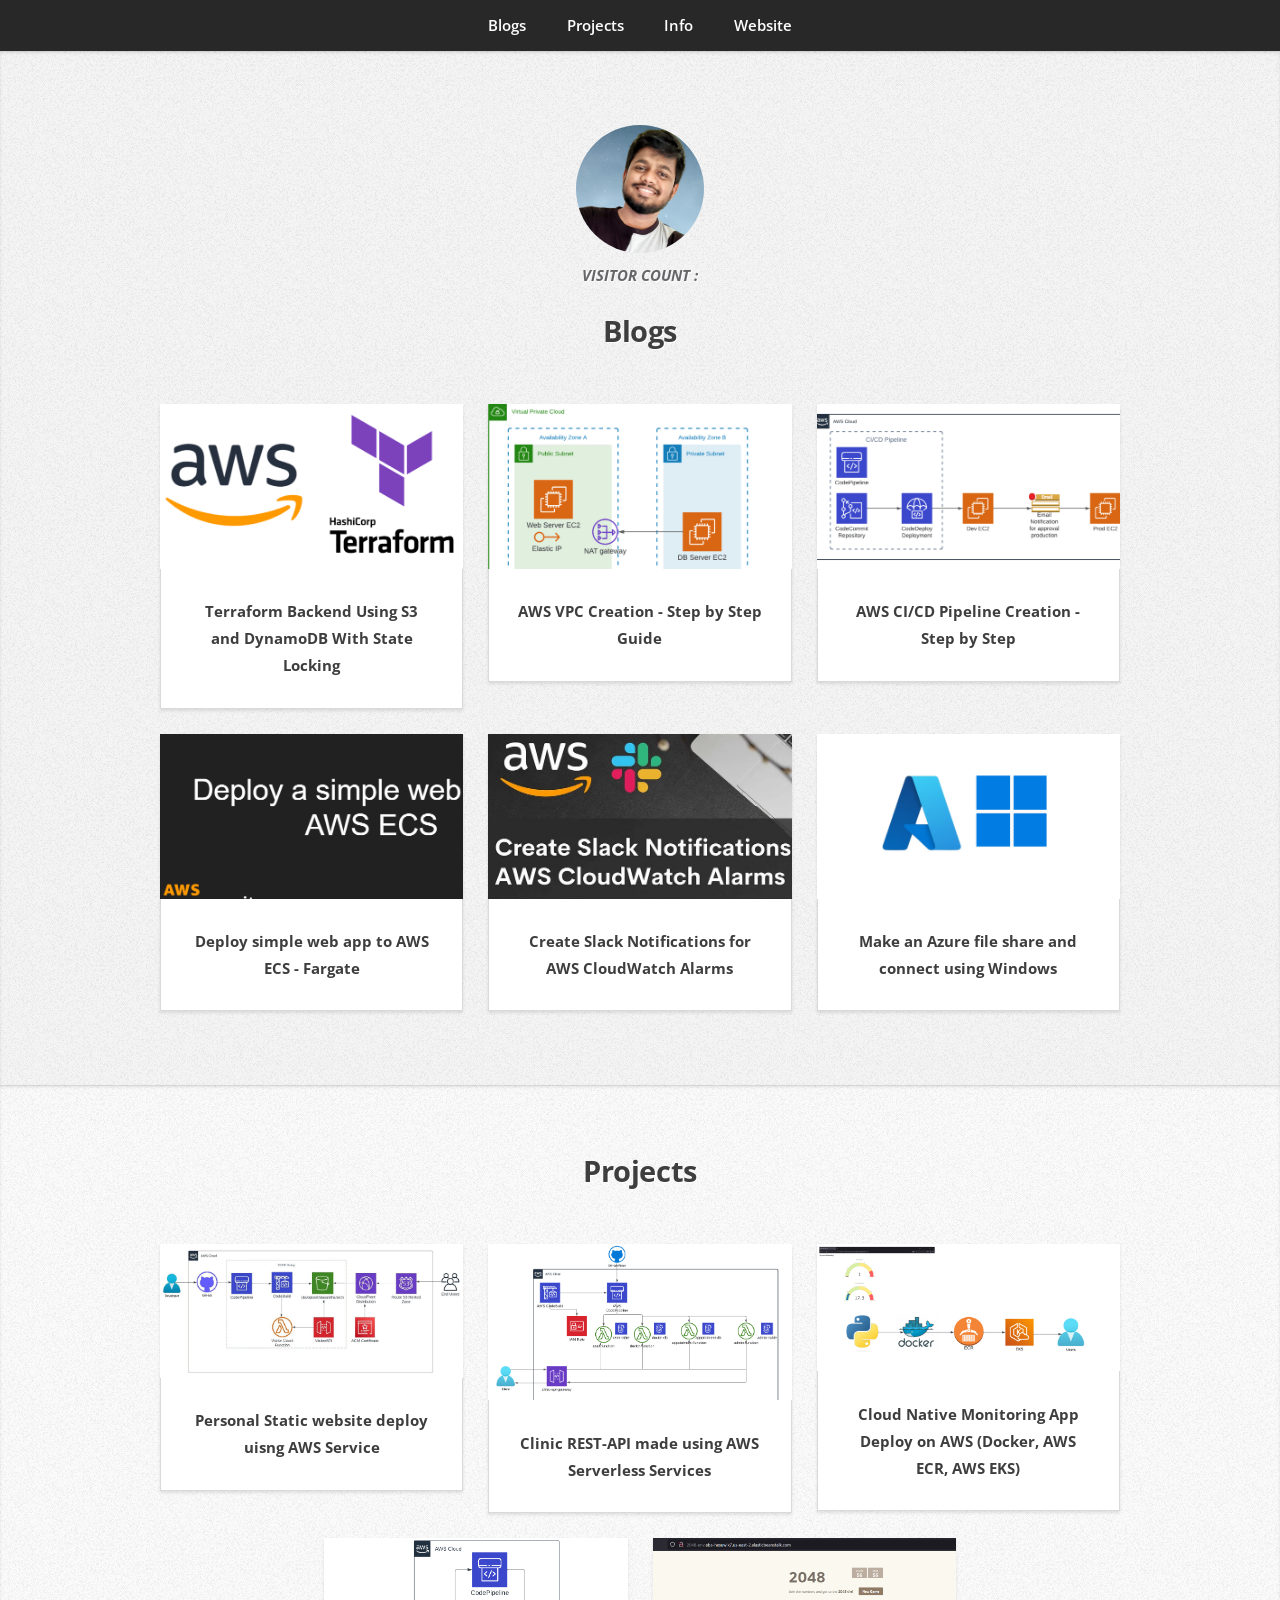
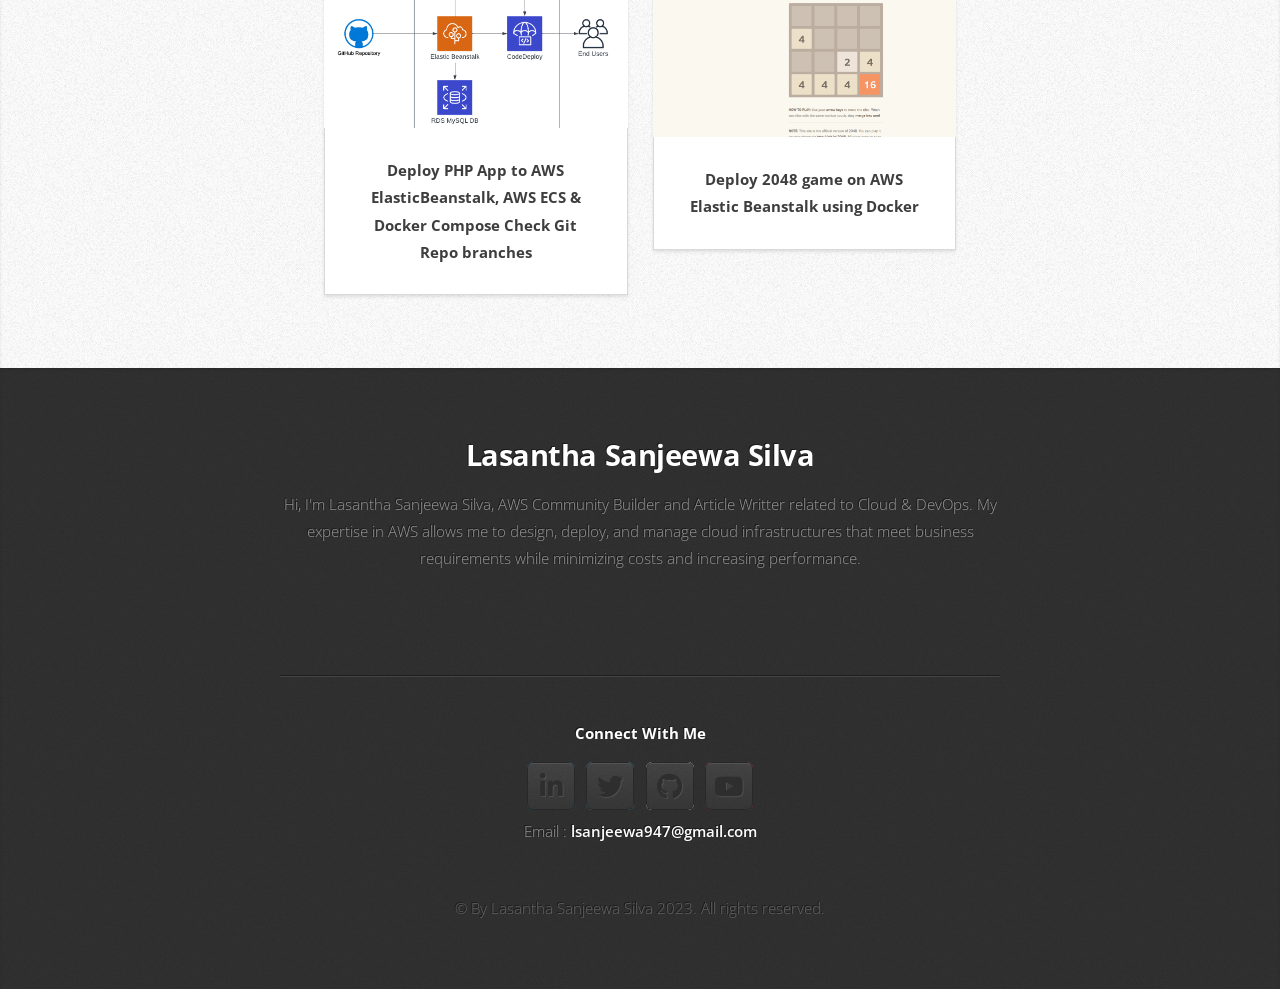
==== commit ca6d19ea: "buy me coffee added" ====
--- a/index.html
+++ b/index.html
@@ -15,6 +15,7 @@
 			<li><a href="#blogs">Blogs</a></li>
 			<li><a href="#projects">Projects</a></li>
 			<li><a href="#profile">Info</a></li>
+			<li><a href="https://sanju2.github.io">Website</a></li>
 		</ul>
 	</nav>
 
@@ -149,7 +150,8 @@
 			<header>
 				<h2>Lasantha Sanjeewa Silva</h2>
 				<My>Hi, I'm Lasantha Sanjeewa Silva, AWS Community Builder and Article Writter related to Cloud & DevOps. My expertise in AWS allows me to design, deploy, and manage cloud infrastructures that meet business requirements while minimizing costs and increasing performance.</p>
-				<a href="https://sanju2.github.io" class="button small" style="font-style: italic; color: white;">Personal Website</a>
+				<script type="text/javascript" src="https://cdnjs.buymeacoffee.com/1.0.0/button.prod.min.js" data-name="bmc-button" data-slug="devopslasantha" data-color="#FFDD00" data-emoji=""  data-font="Cookie" data-text="Buy me a coffee" data-outline-color="#000000" data-font-color="#000000" data-coffee-color="#ffffff" ></script>
+				<!-- <a href="https://sanju2.github.io" class="button small" style="font-style: italic; color: white;">Personal Website</a> -->
 			</header>
 			<div class="row">
 				<div class="col-12">
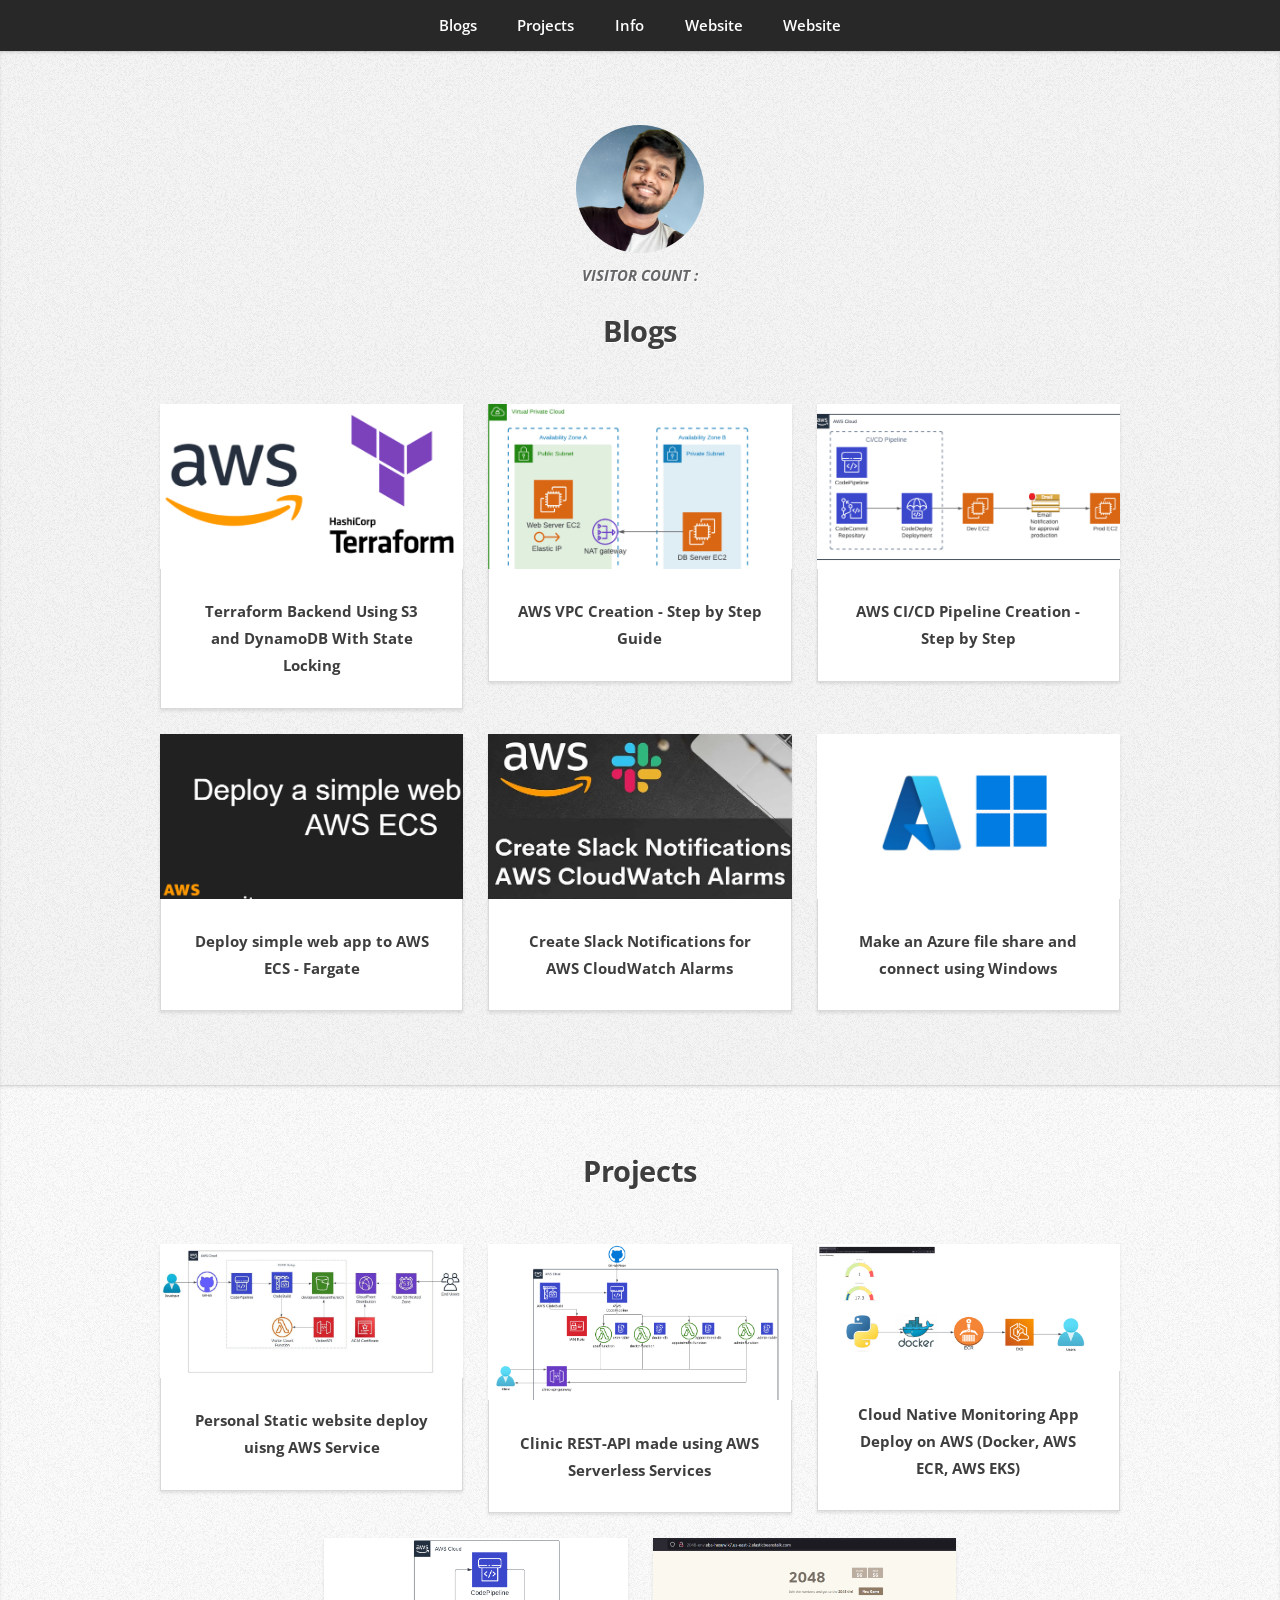
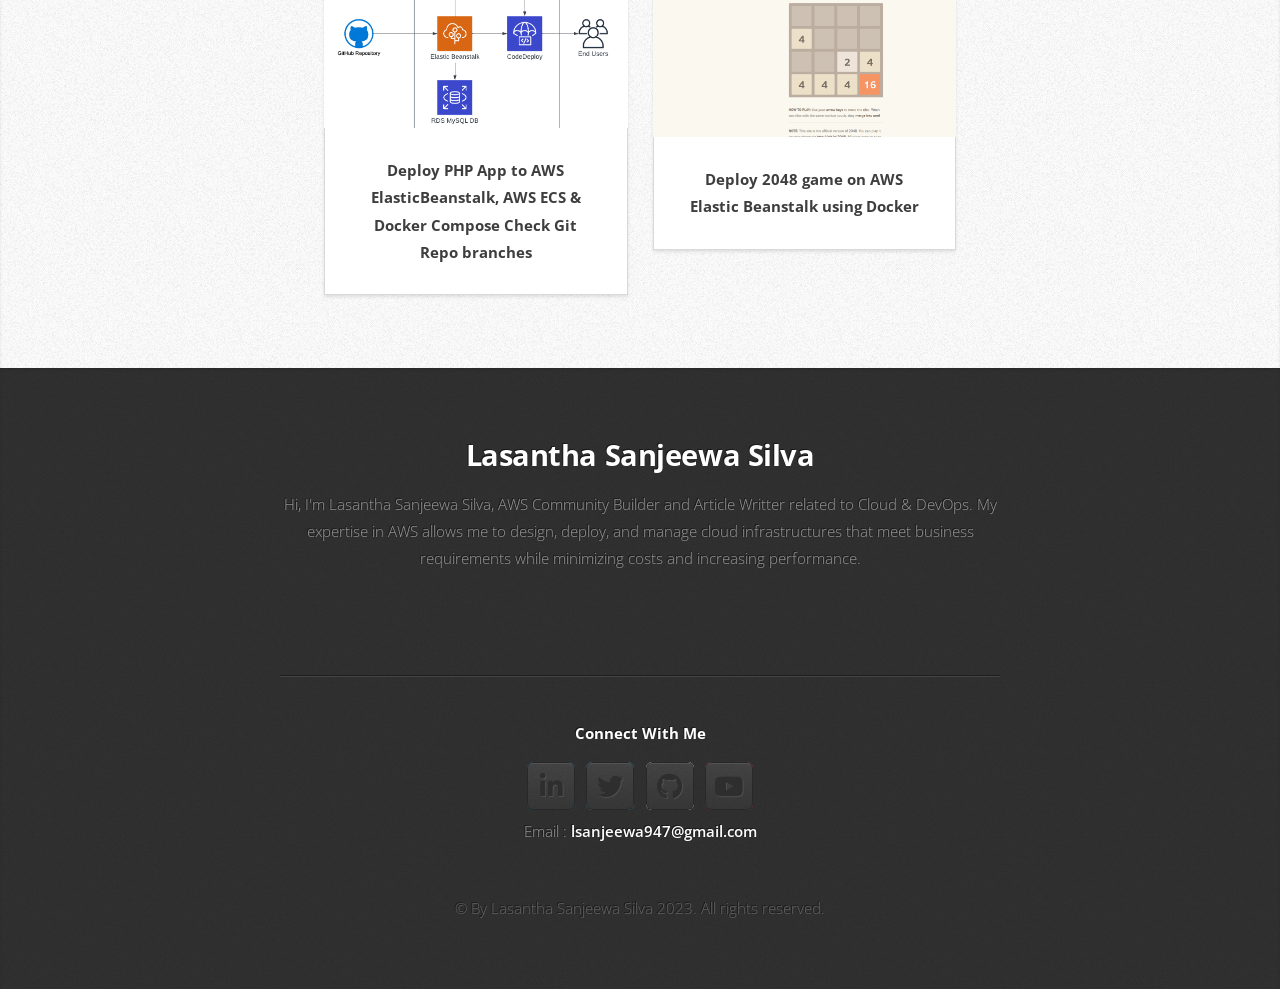
==== commit 75279385: "code build added" ====
--- a/index.html
+++ b/index.html
@@ -15,6 +15,7 @@
 			<li><a href="#blogs">Blogs</a></li>
 			<li><a href="#projects">Projects</a></li>
 			<li><a href="#profile">Info</a></li>
+			<li><a href="https://sanju2.github.io">Website</a></li>
 			<li><a href="https://sanju2.github.io">Website</a></li>
 		</ul>
 	</nav>
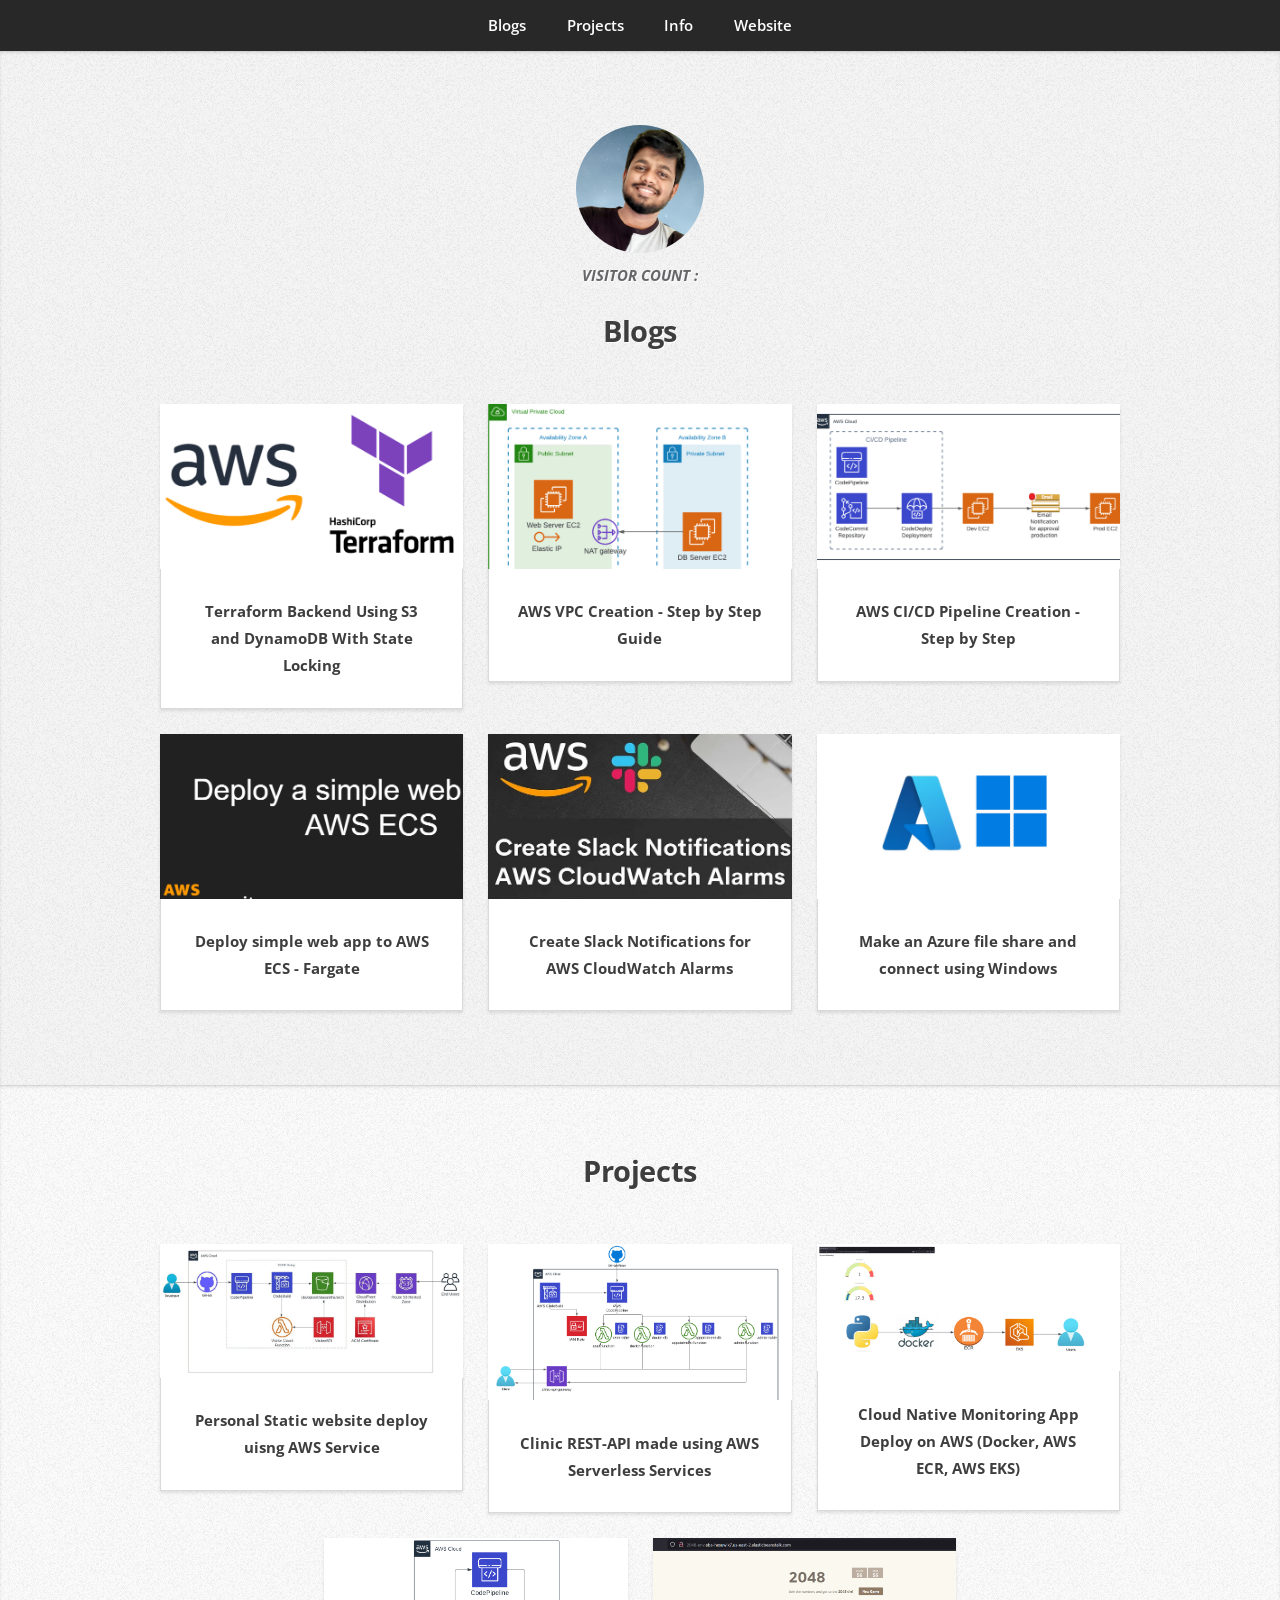
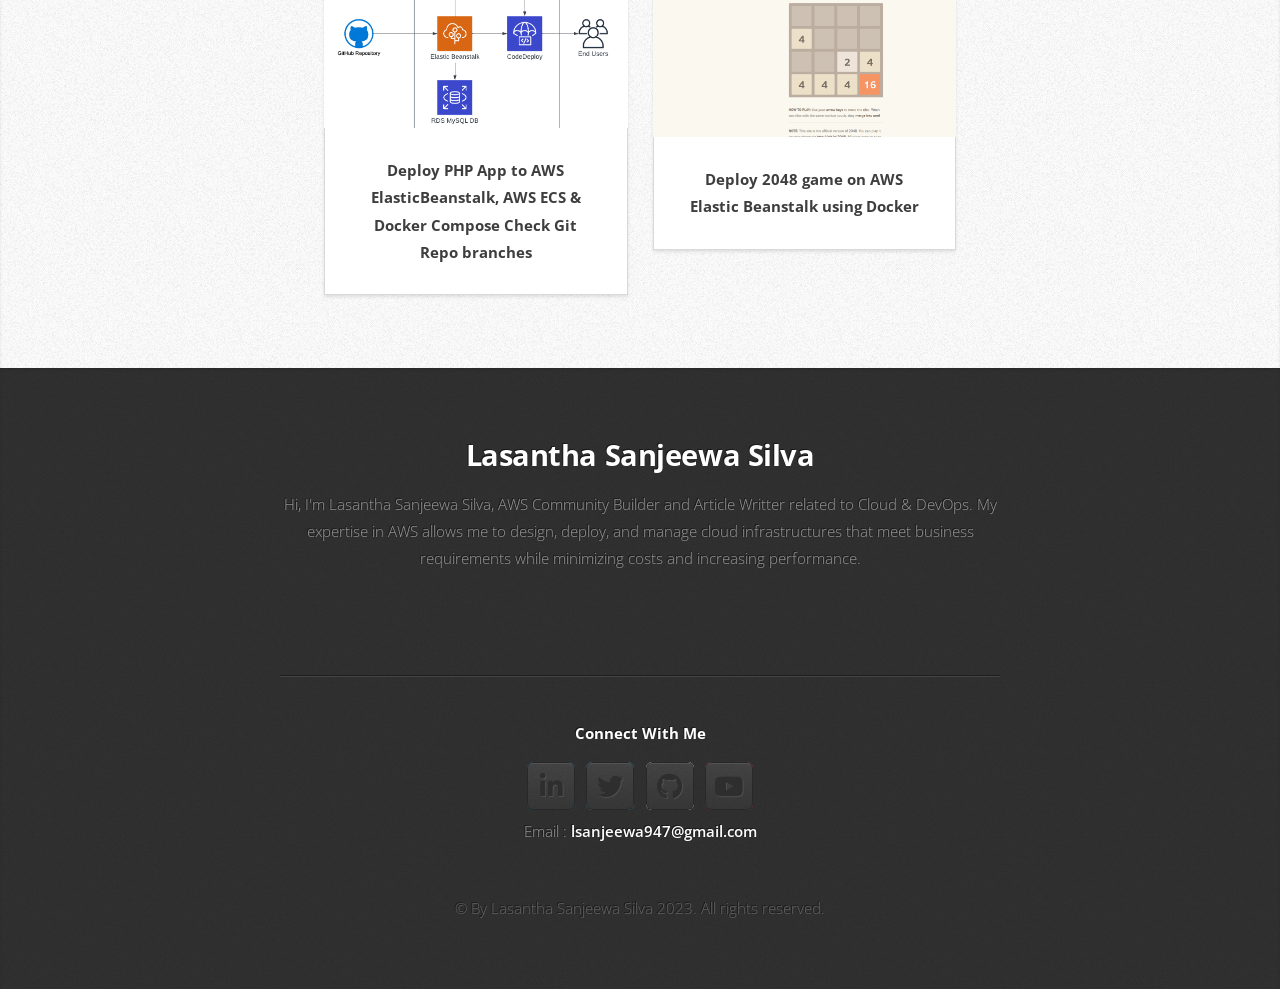
==== commit 298aa1dd: "Initial Commit" ====
--- a/index.html
+++ b/index.html
@@ -15,7 +15,6 @@
 			<li><a href="#blogs">Blogs</a></li>
 			<li><a href="#projects">Projects</a></li>
 			<li><a href="#profile">Info</a></li>
-			<li><a href="https://sanju2.github.io">Website</a></li>
 			<li><a href="https://sanju2.github.io">Website</a></li>
 		</ul>
 	</nav>
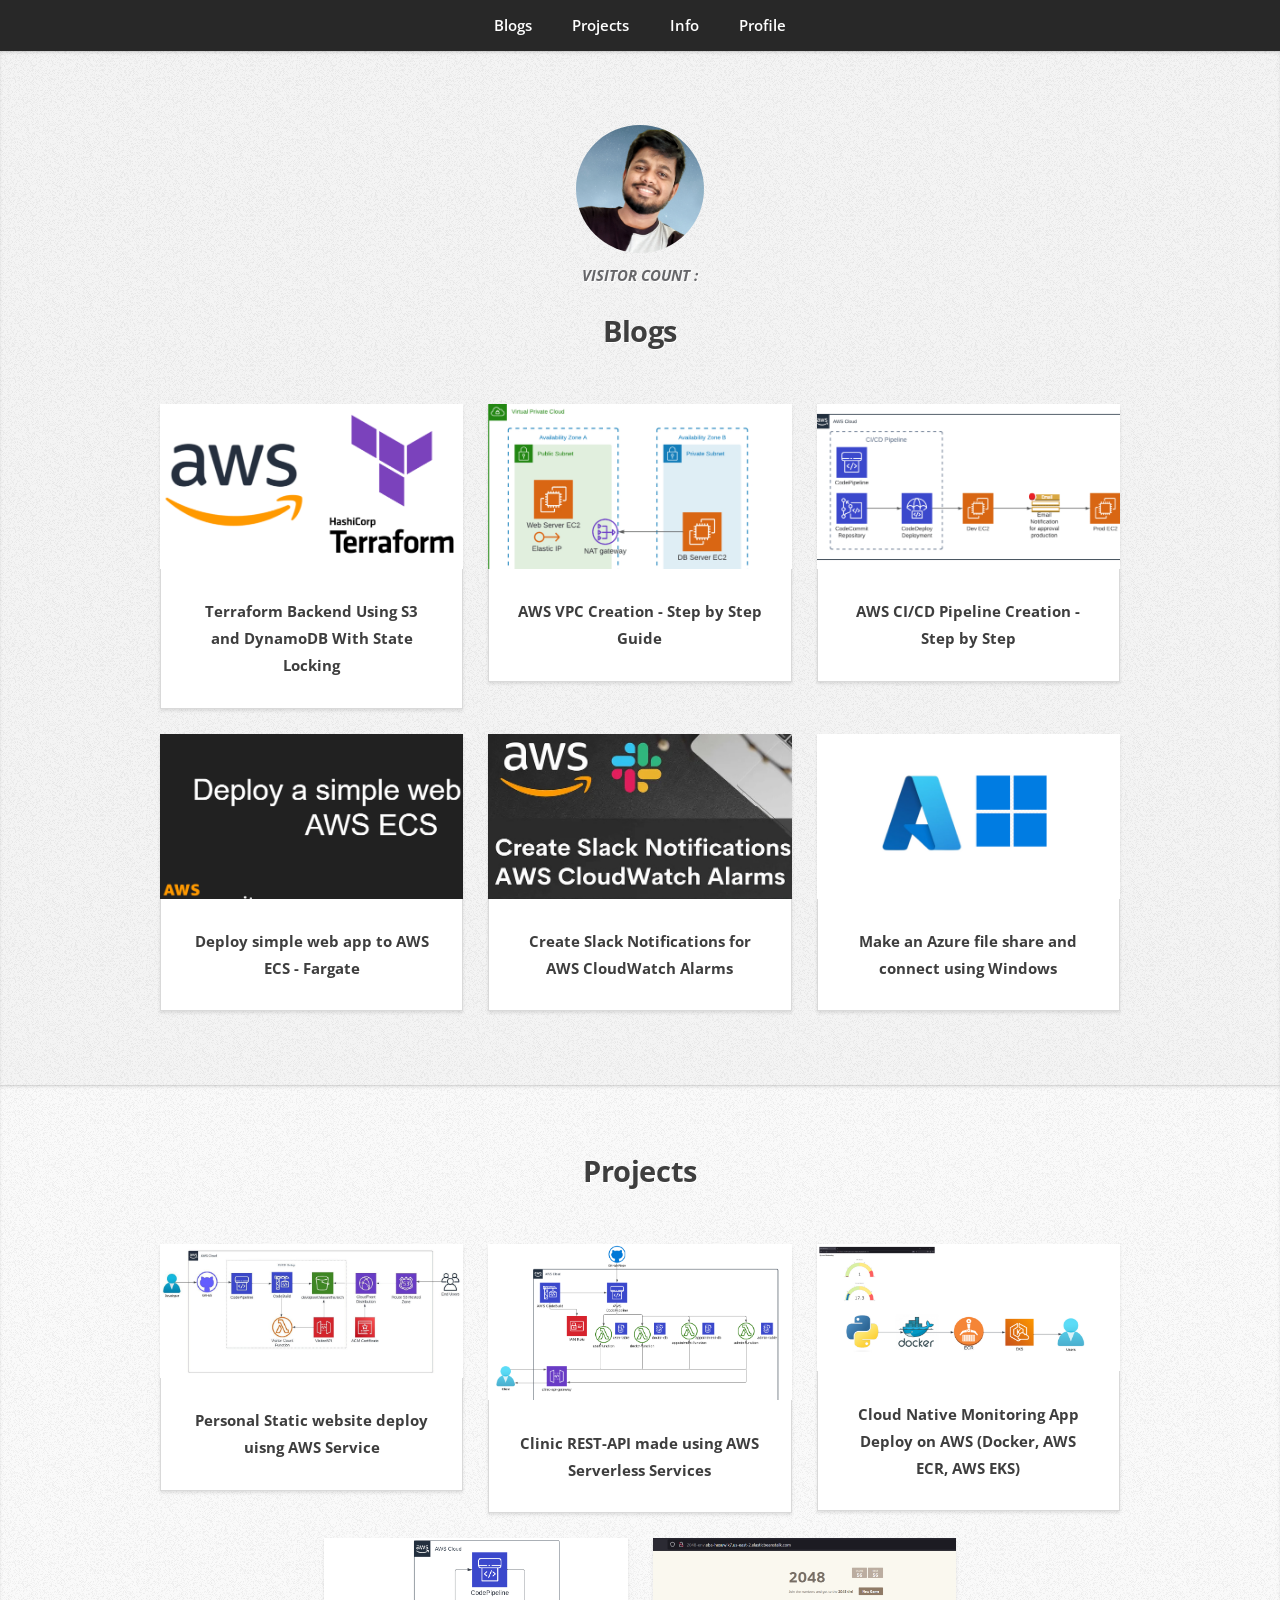
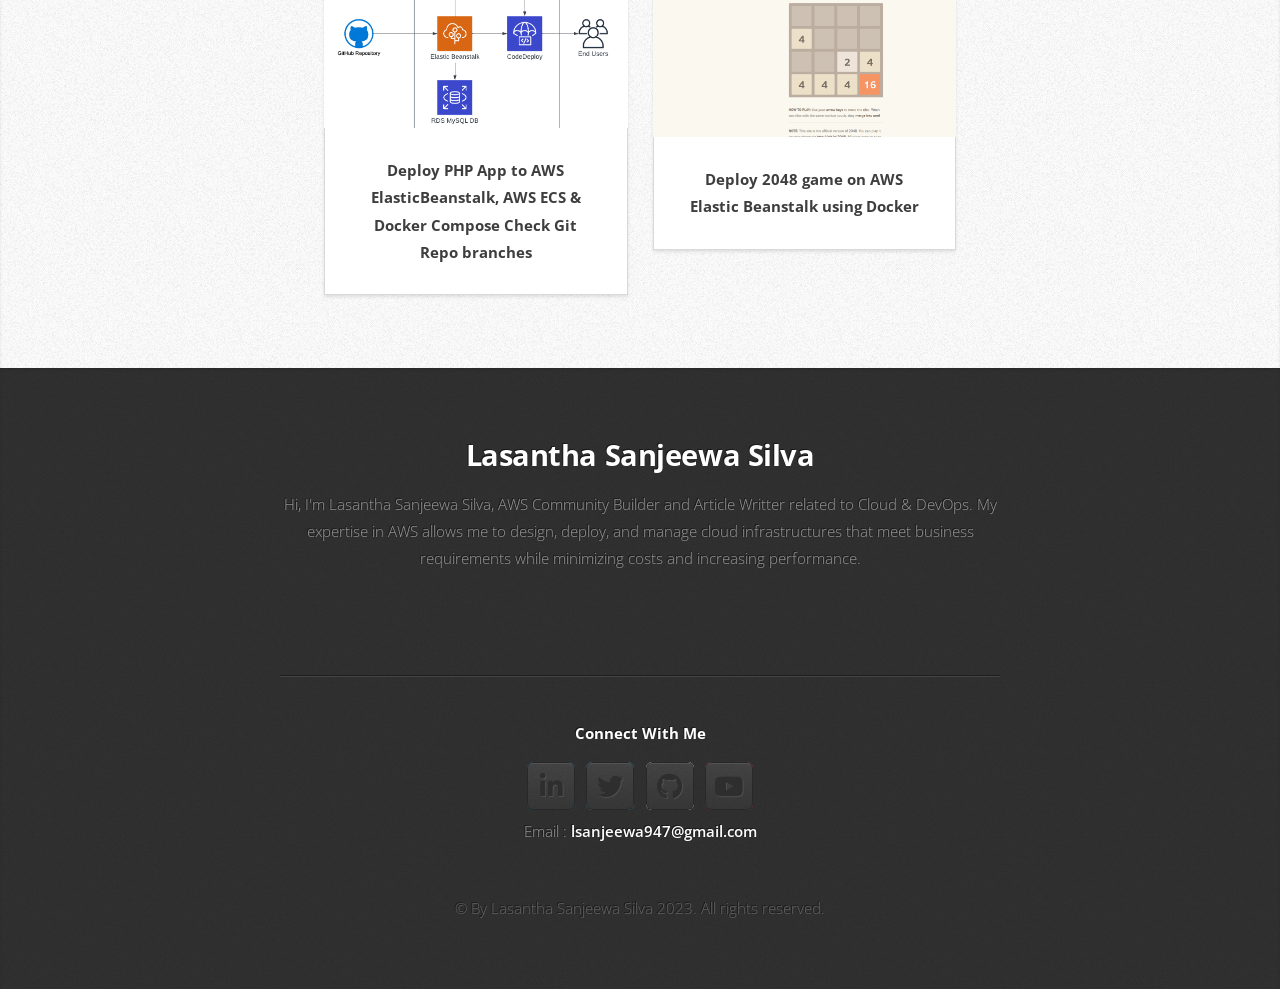
==== commit f2e8ea3f: "Test 1" ====
--- a/index.html
+++ b/index.html
@@ -15,7 +15,7 @@
 			<li><a href="#blogs">Blogs</a></li>
 			<li><a href="#projects">Projects</a></li>
 			<li><a href="#profile">Info</a></li>
-			<li><a href="https://sanju2.github.io">Website</a></li>
+			<li><a href="https://sanju2.github.io">Profile</a></li>
 		</ul>
 	</nav>
 
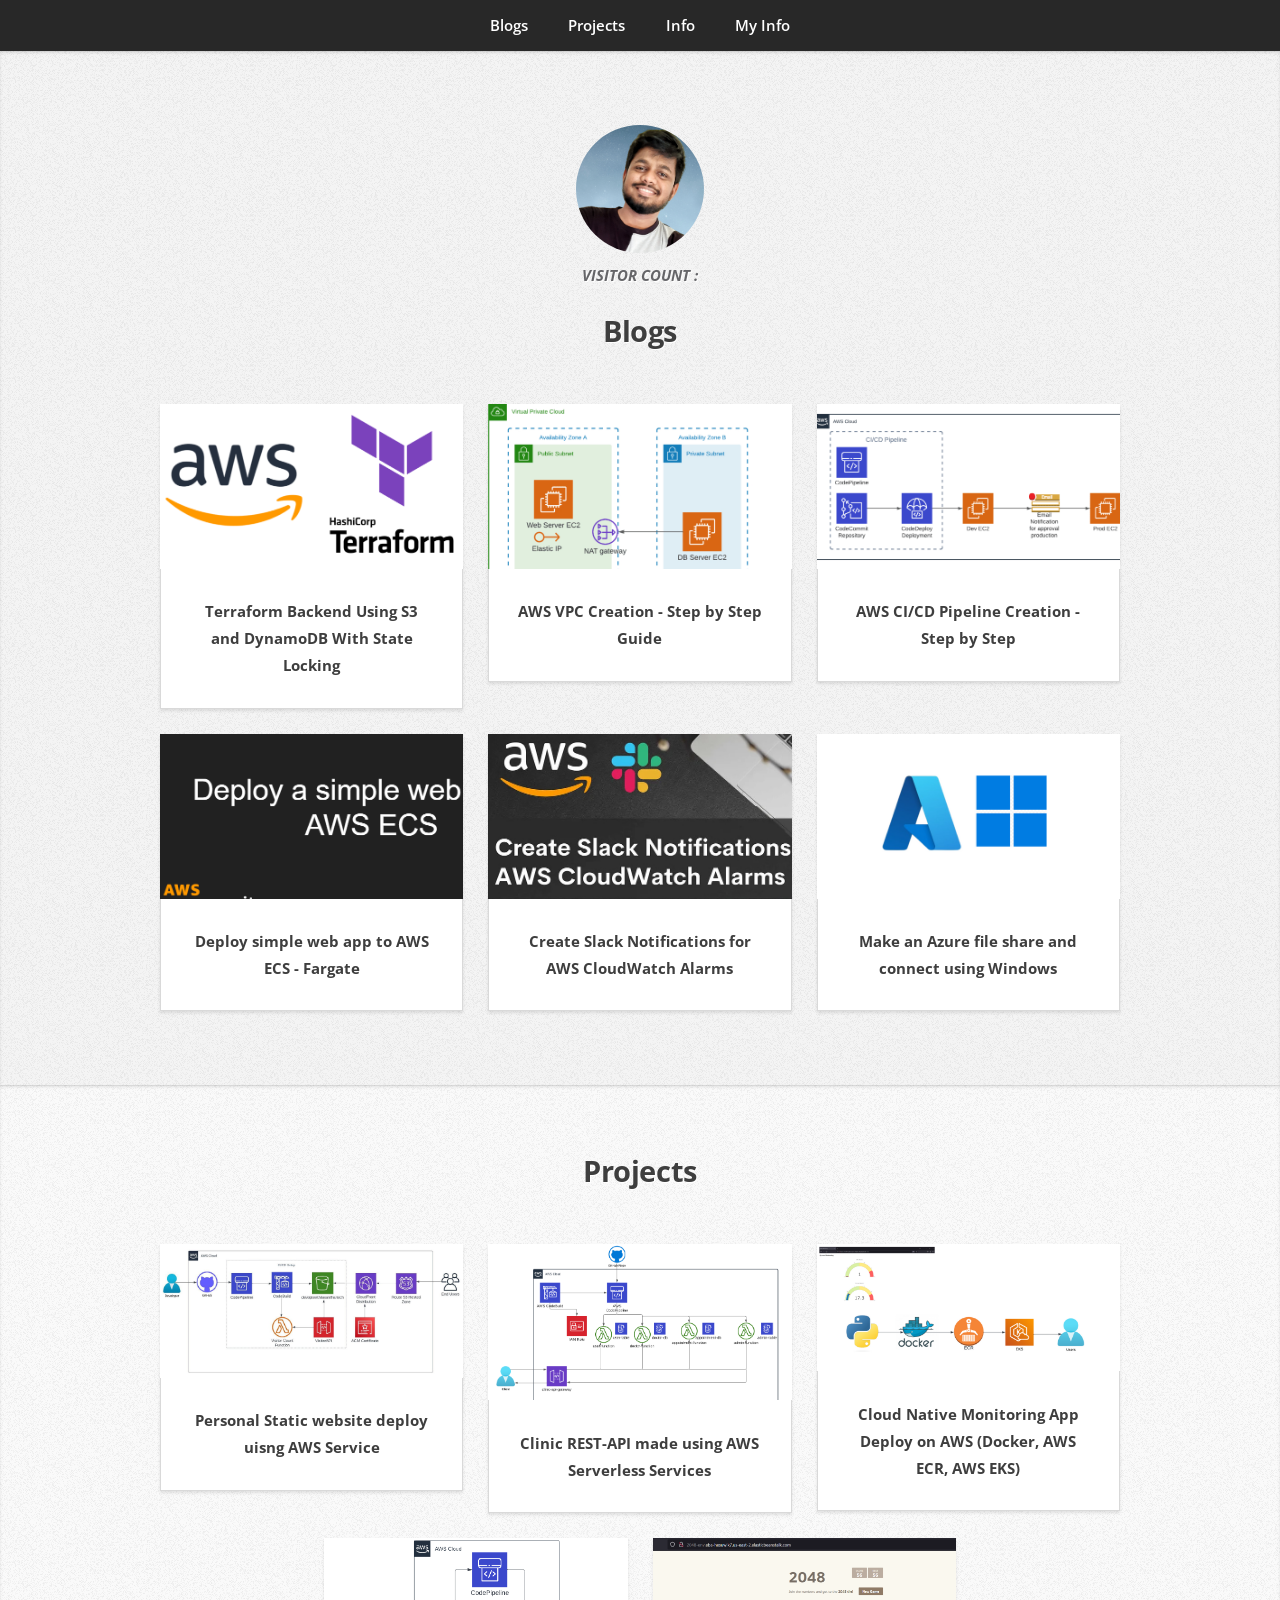
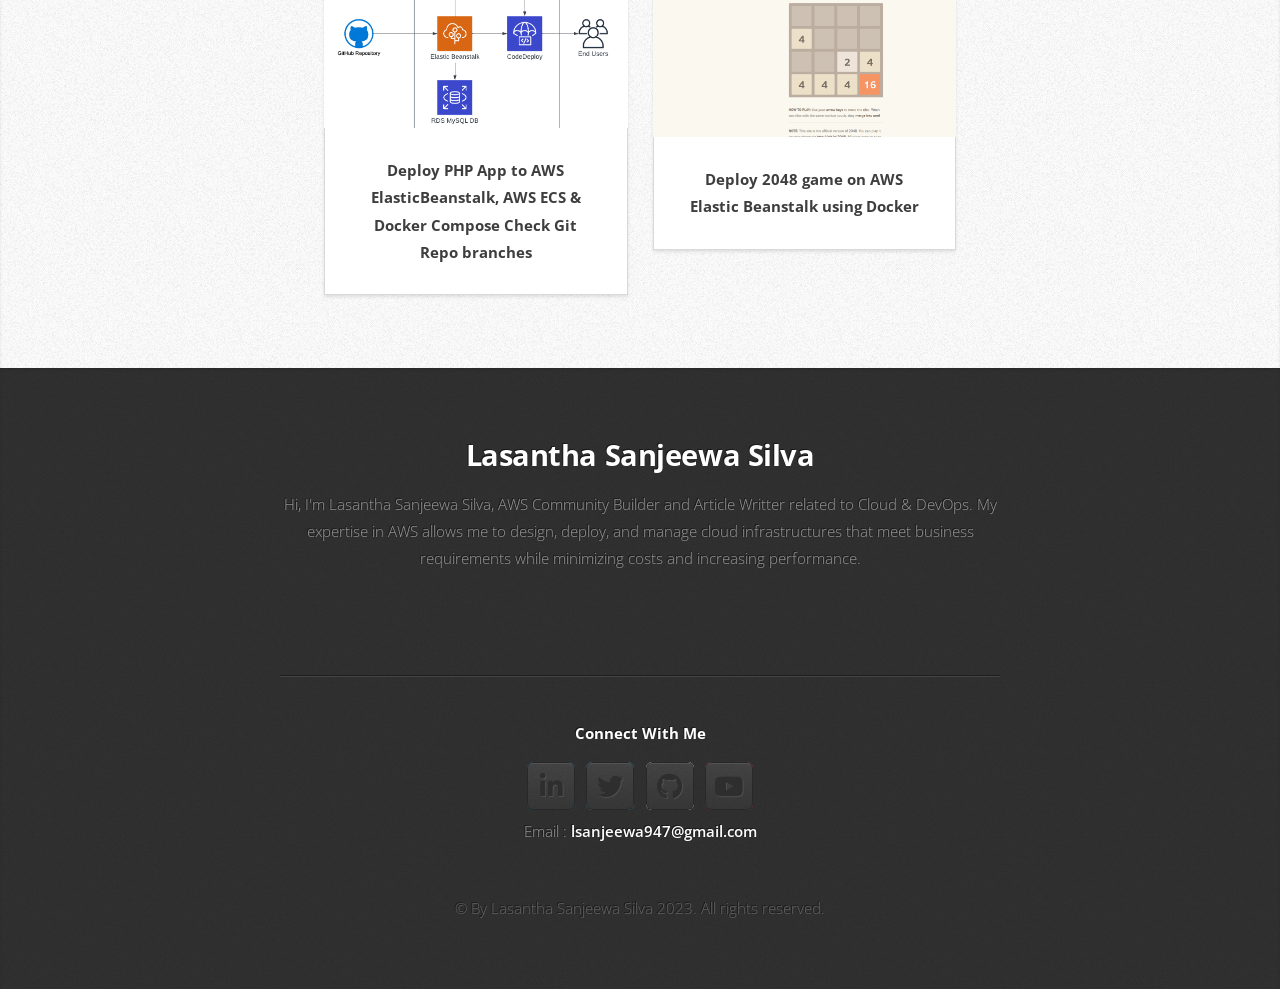
==== commit 60ee2a9f: "Test 3" ====
--- a/index.html
+++ b/index.html
@@ -15,7 +15,7 @@
 			<li><a href="#blogs">Blogs</a></li>
 			<li><a href="#projects">Projects</a></li>
 			<li><a href="#profile">Info</a></li>
-			<li><a href="https://sanju2.github.io">Profile</a></li>
+			<li><a href="https://sanju2.github.io">My Info</a></li>
 		</ul>
 	</nav>
 
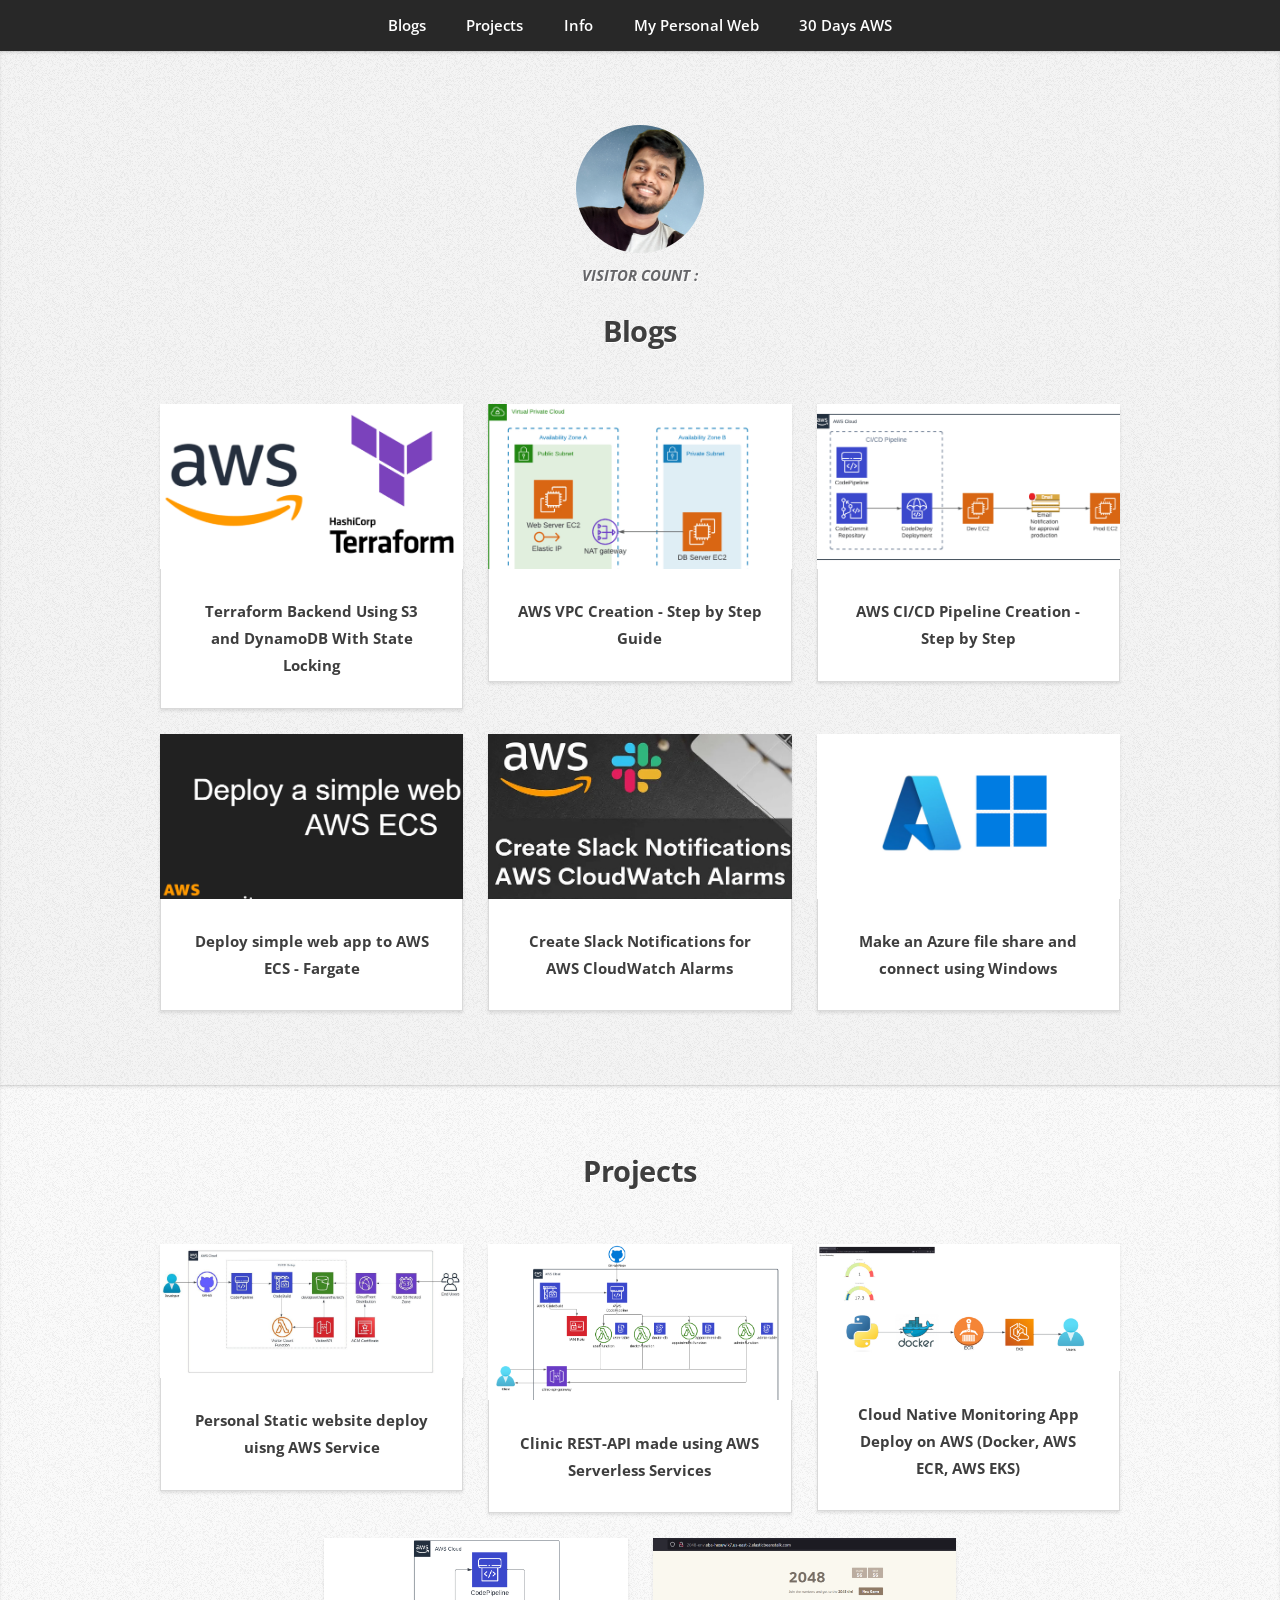
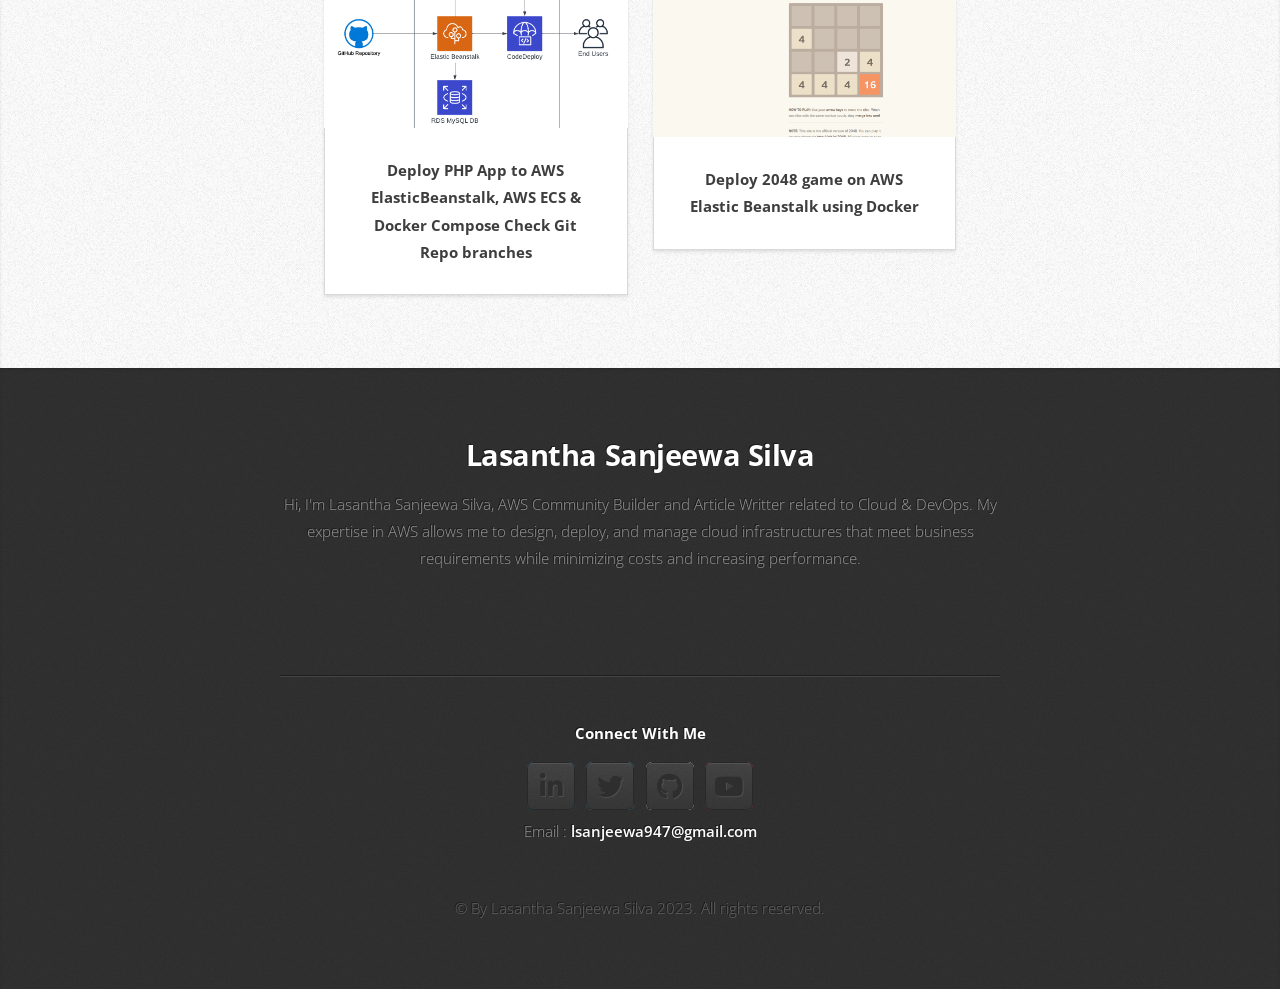
==== commit f18092a2: "30 days aws added" ====
--- a/index.html
+++ b/index.html
@@ -15,7 +15,8 @@
 			<li><a href="#blogs">Blogs</a></li>
 			<li><a href="#projects">Projects</a></li>
 			<li><a href="#profile">Info</a></li>
-			<li><a href="https://sanju2.github.io">My Info</a></li>
+			<li><a href="https://sanju2.github.io">My Personal Web</a></li>
+			<li><a href="https://dev.to/lasanthasilva">30 Days AWS</a></li>
 		</ul>
 	</nav>
 
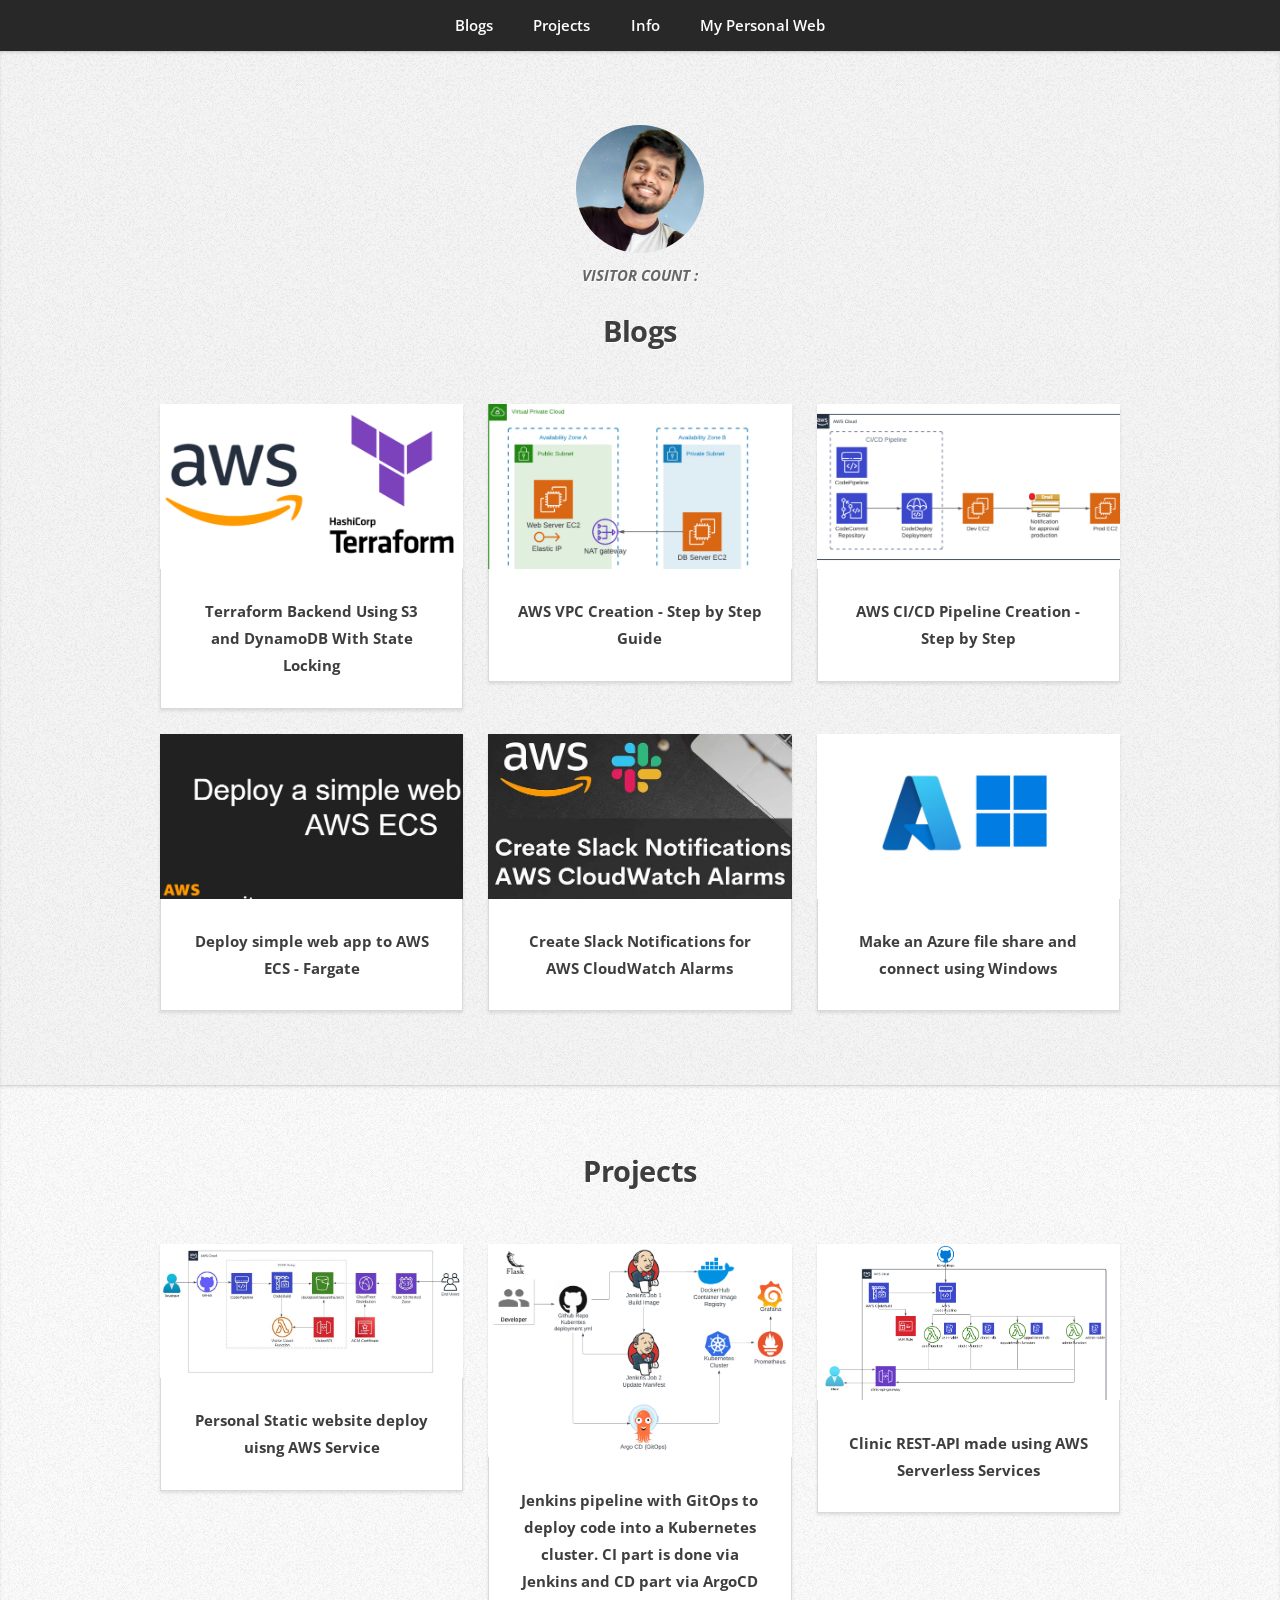
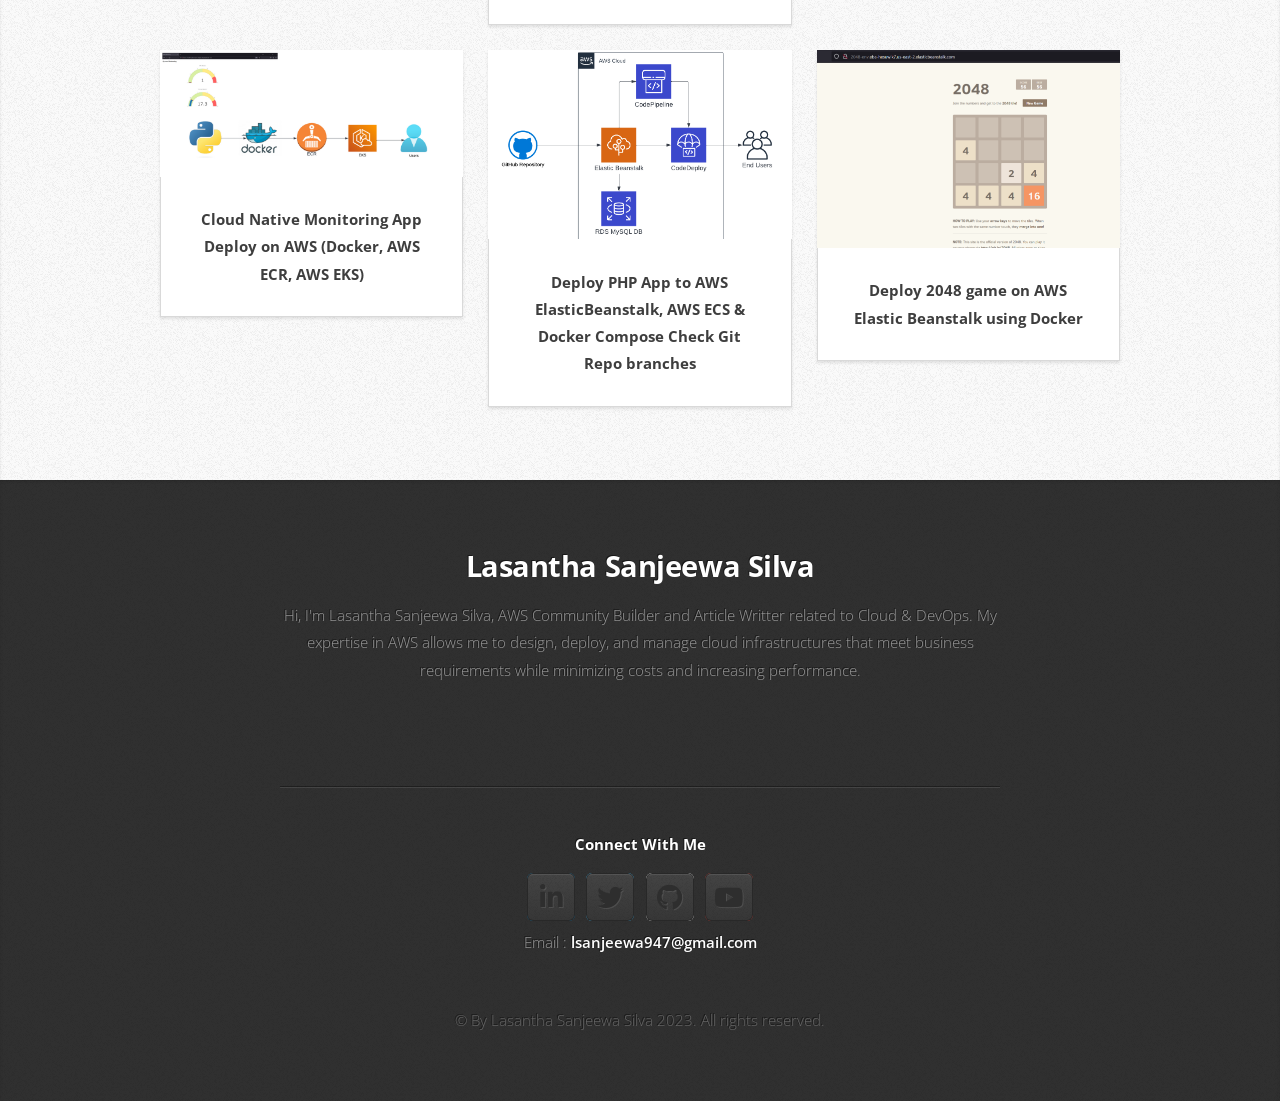
==== commit 89e9781f: "new_config" ====
--- a/index.html
+++ b/index.html
@@ -16,7 +16,7 @@
 			<li><a href="#projects">Projects</a></li>
 			<li><a href="#profile">Info</a></li>
 			<li><a href="https://sanju2.github.io">My Personal Web</a></li>
-			<li><a href="https://dev.to/lasanthasilva">30 Days AWS</a></li>
+			<!-- <li><a href="https://dev.to/lasanthasilva">30 Days AWS</a></li> -->
 		</ul>
 	</nav>
 
@@ -98,6 +98,12 @@
 					<article class="box style2">
 						<a href="https://dev.to/aws-builders/how-i-built-my-personal-blog-site-using-aws-services-51l7" class="image featured"><img src="images/pro3.jpeg" alt="" /></a>
 						<h4><a href="https://dev.to/aws-builders/how-i-built-my-personal-blog-site-using-aws-services-51l7">Personal Static website deploy uisng AWS Service</a></h4>
+					</article>
+				</div>
+				<div class="col-4 col-6-medium col-12-small">
+					<article class="box style2">
+						<a href="https://github.com/sanju2/GitOps_ArgoCD_Jenkins_K8S" class="image featured"><img src="images/pro6.png" alt="" /></a>
+						<h4><a href="https://github.com/sanju2/GitOps_ArgoCD_Jenkins_K8S">Jenkins pipeline with GitOps to deploy code into a Kubernetes cluster. CI part is done via Jenkins and CD part via ArgoCD</a></h4>
 					</article>
 				</div>
 				<div class="col-4 col-6-medium col-12-small">
